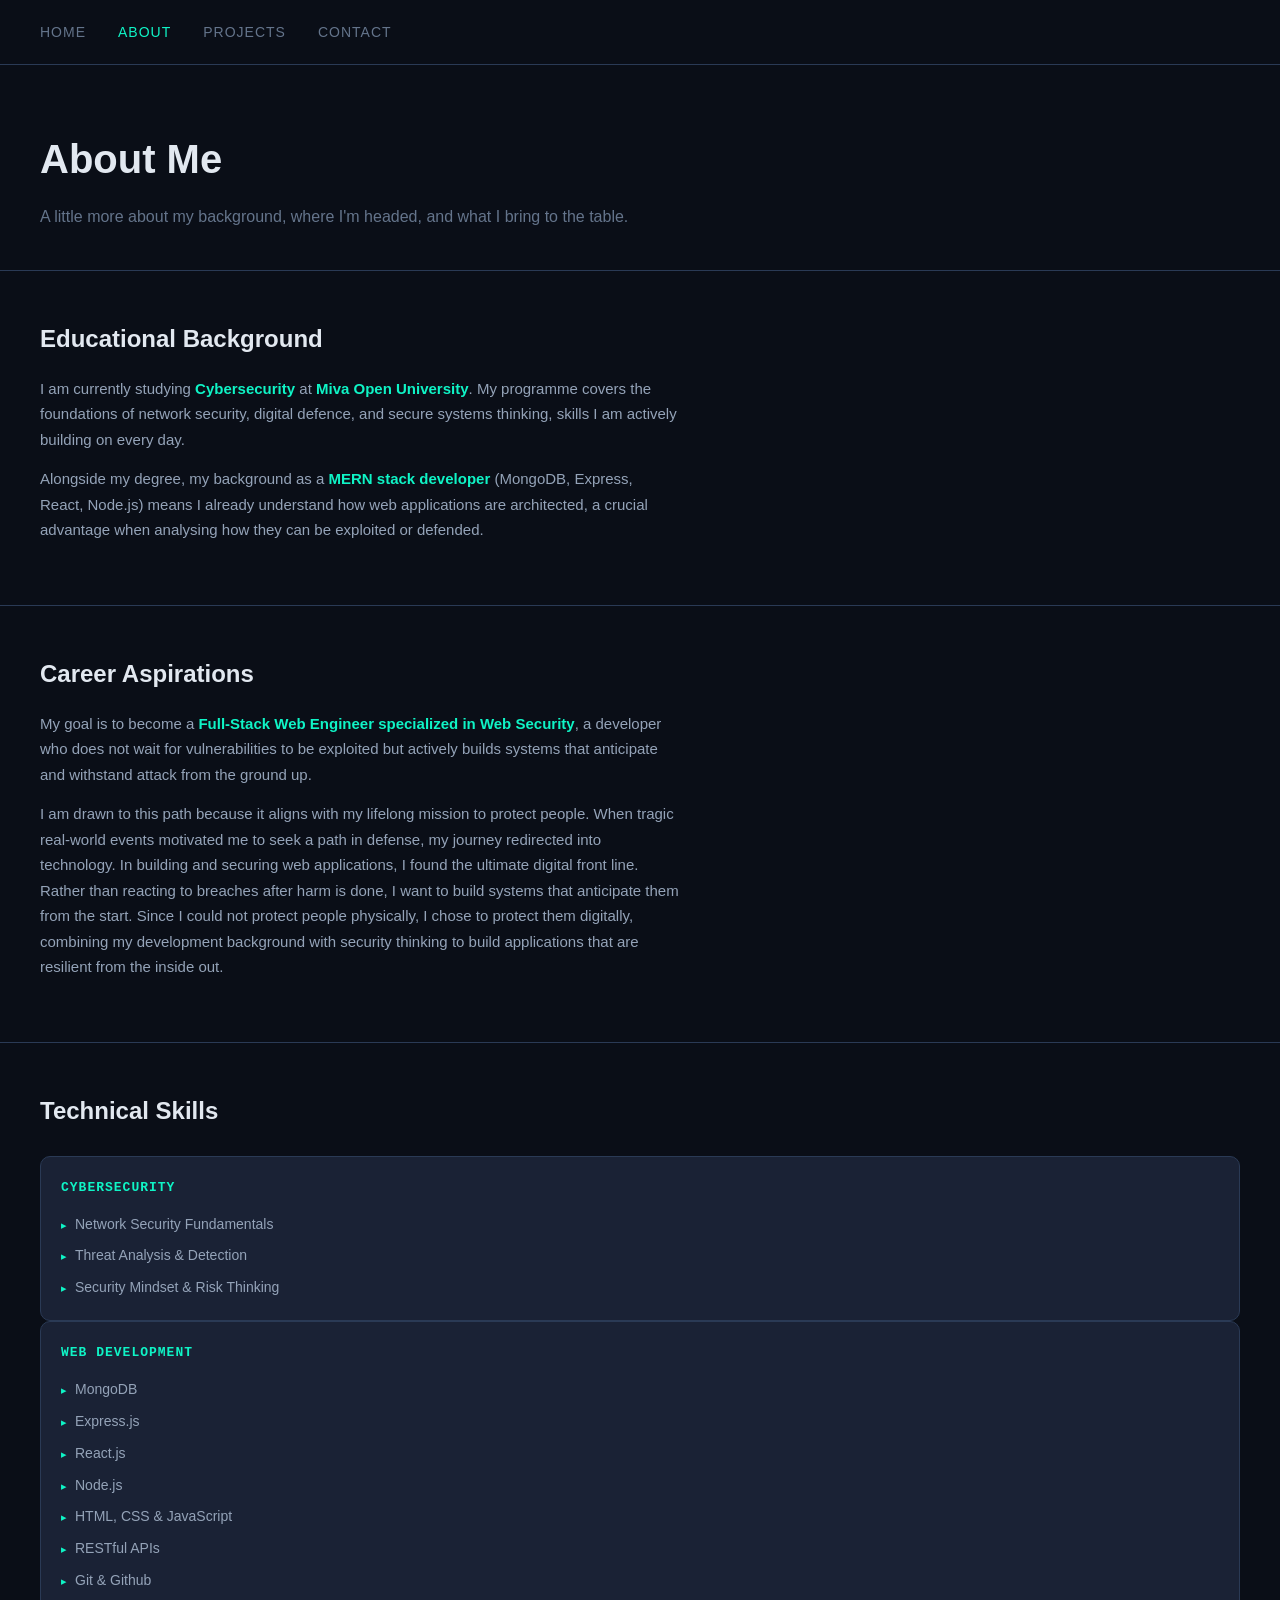
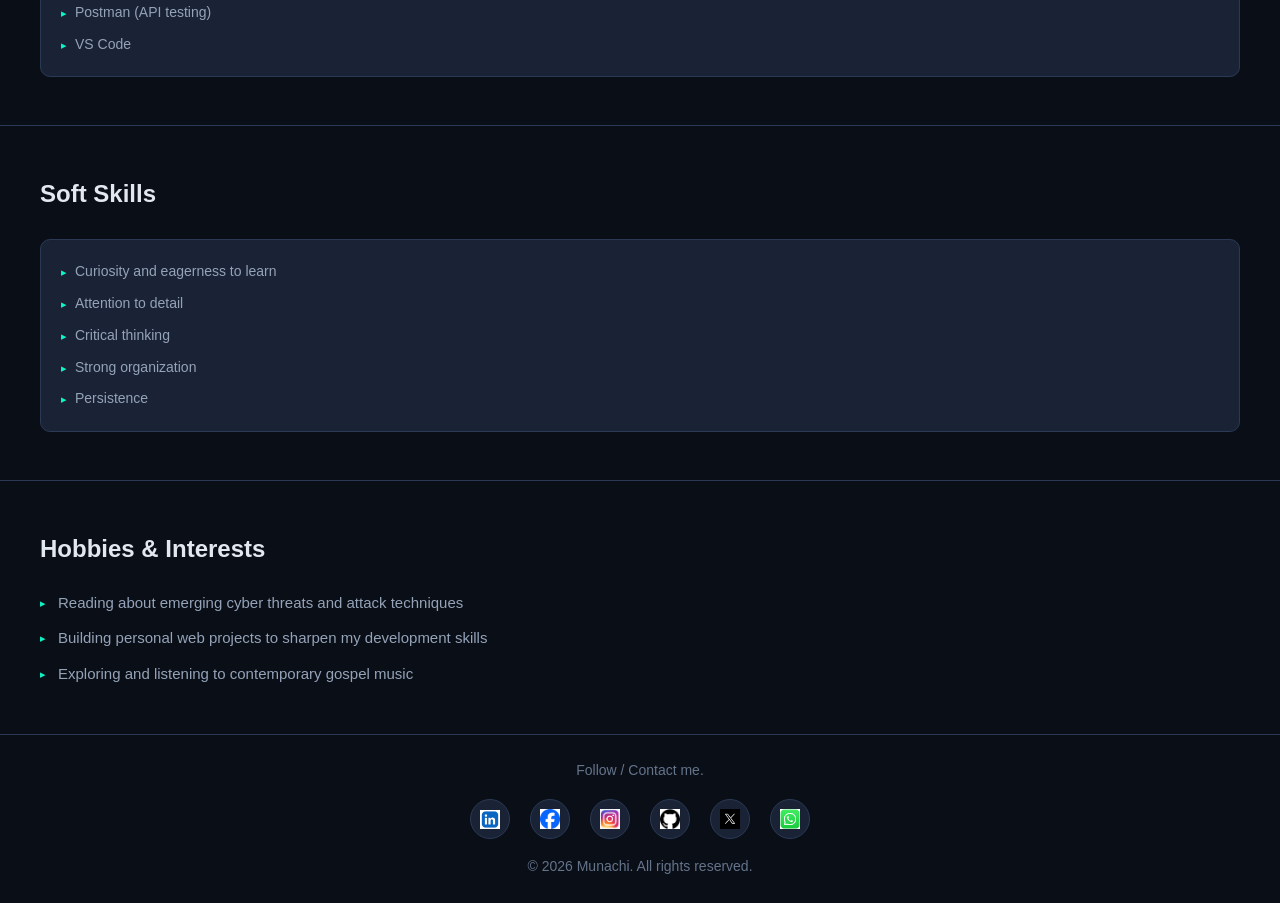
==== about.html @ 937da8ec "update the projects" ====
<!DOCTYPE html>
<html lang="en">
<head>
    <meta charset="UTF-8">
    <meta name="viewport" content="width=device-width, initial-scale=1.0">
    <title>About</title>
    <link rel="preconnect" href="https://fonts.googleapis.com">
    <link rel="preconnect" href="https://fonts.gstatic.com" crossorigin>
    <link href="https://fonts.googleapis.com/css2?family=Inter:wght@400;500&family=JetBrains+Mono:wght@400;500&family=Space+Grotesk:wght@500;700&display=swap" rel="stylesheet">
    <link rel="stylesheet" href="css/about.css">
</head>

<body>

    <header>
      <nav>
        <ul>
          <li><a href="index.html">Home</a></li>
          <li><a href="about.html">About</a></li>
          <li><a href="projects.html">Projects</a></li>
          <li><a href="contact.html">Contact</a></li>
        </ul>
      </nav>
    </header>


    <main>

      <!-- PAGE TITLE -->
      <section class="page-intro container">
        <h1>About Me</h1>
        <p>A little more about my background, where I'm headed, and what I bring to the table.</p>
      </section>

      <!-- EDUCATIONAL BACKGROUND -->
      <section class="education section container">
        <h2>Educational Background</h2>
        <p>
          I am currently studying <strong>Cybersecurity</strong>
          at <strong>Miva Open University</strong>. My programme covers the
          foundations of network security, digital defence, and secure systems
          thinking, skills I am actively building on every day.
        </p>
        <p>
          Alongside my degree, my background as a <strong>MERN stack developer</strong>
          (MongoDB, Express, React, Node.js) means I already understand how
          web applications are architected, a crucial advantage when analysing
          how they can be exploited or defended.
        </p>
      </section>

      <!-- CAREER ASPIRATIONS -->
      <section class="aspirations">
        <h2>Career Aspirations</h2>
        <p>
          My goal is to become a <strong>Full-Stack Web Engineer specialized in
          Web Security</strong>, a developer who does not wait for vulnerabilities
          to be exploited but actively builds systems that anticipate and
          withstand attack from the ground up.
        </p>
        <p>
          
  I am drawn to this path because it aligns with my lifelong mission to protect people. 
  When tragic real-world events motivated me to seek a path in defense, my journey 
  redirected into technology. In building and securing web applications, I found the 
  ultimate digital front line. Rather than reacting to breaches after harm is done, 
  I want to build systems that anticipate them from the start. Since I could not 
  protect people physically, I chose to protect them digitally, combining my 
  development background with security thinking to build applications that are 
  resilient from the inside out.
</p>
      </section>

      <!-- TECHNICAL SKILLS -->
      <section class="skills">
        <h2>Technical Skills</h2>
        <div class="skill-group">
          <h3>Cybersecurity</h3>
          <ul>
            <li>Network Security Fundamentals</li>
            <li>Threat Analysis & Detection</li>
            <li>Security Mindset & Risk Thinking</li>
          </ul>
        </div>

        <div class="skill-group">
          <h3>Web Development</h3>
          <ul>
            <li>MongoDB</li>
            <li>Express.js</li>
            <li>React.js</li>
            <li>Node.js</li>
            <li>HTML, CSS & JavaScript</li>
            <li>RESTful APIs</li>
            <li>Git & Github</li>
            <li>Postman (API testing)</li>
            <li>VS Code</li>
          </ul>
        </div>
      </section>


      <!-- SOFT SKILLS -->
      <section class="skills">
        <h2>Soft Skills</h2>
        <div class="skill-group">
          <ul>
          <li>Curiosity and eagerness to learn</li>
          <li>Attention to detail</li>
          <li>Critical thinking</li>
          <li>Strong organization</li>
          <li>Persistence</li>
          </ul>
        </div>
      </section>

      <!-- HOBBIES & INTERESTS -->
      <section class="hobbies">
        <h2>Hobbies & Interests</h2>
        <ul>
          <li>Reading about emerging cyber threats and attack techniques</li>
          <li>Building personal web projects to sharpen my development skills</li>
          <li>Exploring and listening to contemporary gospel music</li>
        </ul>
      </section>
    </main>

     <!-- FOOTER -->
    <footer>
      
<p>Follow / Contact me.</p>
       <div class="social-links">
    <a href="https://linkedin.com/in/munachi-ukeme-2389a8365" target="_blank" aria-label="LinkedIn">
      <img src="images/linkedin.png" alt="LinkedIn">
    </a>
    <a href="https://facebook.com/profile.php?id=61577318323288" target="_blank" aria-label="Facebook">
      <img src="images/facebook.png" alt="Facebook">
    </a>
    
    <a href="https://instagram.com/mooncode_dev/" target="_blank" aria-label="Instagram">
      <img src="images/instagram.png" alt="Instagram">
    </a>

    <a href="https://github.com/Munachi-ukeme" target="_blank" aria-label="GitHub">
      <img src="images/github.png" alt="GitHub">
    </a>

    <a href="https://x.com/MoonCodes2006" target="_blank" aria-label="X">
      <img src="images/x.png" alt="X">
    </a>

    <a href="https://wa.me/2348152905325" target="_blank" aria-label="WhatsApp" rel="noopener noreferrer">
    <img src="images/whatsapp.png" alt="WhatsApp">
  </a>
  </div>
   <p>&copy; 2026 Munachi. All rights reserved.</p>
    </footer>

    <nav class="bottom-nav">
  <a href="index.html">
    Home
  </a>
  <a href="about.html">
    About
  </a>
  <a href="projects.html">
    Projects
  </a>
  <a href="contact.html">
    Contact
  </a>
</nav>

    <script src="js/script.js"></script>
    
</body>
</html>
---- css/about.css ----
* {
    margin: 0;
    padding: 0;
    box-sizing: border-box;
}

body {
    background-color: #0a0e17;
    color: #e2e8f0;
    font-family: 'Segoe UI', sans-serif;
    font-size: 16px;
    line-height: 1.7;
}

a {
    text-decoration: none;
    color: inherit;
}

ul {
    list-style: none;
}

img {
    max-width: 100%;
    display: block;
}

/* NAV */

header {
    background-color: #0a0e17;
    border-bottom: 1px solid #2a3a55;
    padding: 0 40px;
    height: 65px;
    display: flex;
    align-items: center;
    position: sticky;
    top: 0;
    z-index: 50;
}

header nav ul {
    display: flex;
    gap: 32px;
    margin-left: auto;
}

header nav a {
    font-size: 14px;
    font-weight: 500;
    color: #64748b;
    text-transform: uppercase;
    letter-spacing: 1px;
}

header nav a:hover {
    color: #0ff4c6;
}

header nav a.active {
    color: #0ff4c6;
}

/* BOTTOM NAV - hidden on desktop */

.bottom-nav {
    display: none;
}

/* PAGE INTRO */

.page-intro {
    padding: 60px 40px 40px;
    border-bottom: 1px solid #2a3a55;
    margin-bottom: 48px;
}

.page-intro h1 {
    font-size: 40px;
    font-weight: 700;
    color: #e2e8f0;
    margin-bottom: 10px;
}

.page-intro p {
    font-size: 16px;
    color: #64748b;
}

/* EDUCATION */

.education {
    padding: 0 40px 48px;
}

.education h2 {
    font-size: 24px;
    font-weight: 700;
    color: #e2e8f0;
    margin-bottom: 16px;
}

.education p {
    font-size: 15px;
    color: #94a3b8;
    max-width: 640px;
    margin-bottom: 14px;
}

.education strong {
    color: #0ff4c6;
    font-weight: 600;
}

/* ASPIRATIONS */

.aspirations {
    padding: 0 40px 48px;
    border-top: 1px solid #2a3a55;
    padding-top: 48px;
}

.aspirations h2 {
    font-size: 24px;
    font-weight: 700;
    color: #e2e8f0;
    margin-bottom: 16px;
}

.aspirations p {
    font-size: 15px;
    color: #94a3b8;
    max-width: 640px;
    margin-bottom: 14px;
}

.aspirations strong {
    color: #0ff4c6;
    font-weight: 600;
}

/* SKILLS */

.skills {
    padding: 48px 40px;
    border-top: 1px solid #2a3a55;
}

.skills h2 {
    font-size: 24px;
    font-weight: 700;
    color: #e2e8f0;
    margin-bottom: 24px;
}

.skills-grid {
    display: flex;
    gap: 16px;
    flex-wrap: wrap;
}

.skill-group {
    background-color: #1a2235;
    border: 1px solid #2a3a55;
    border-radius: 10px;
    padding: 20px;
    min-width: 200px;
    flex: 1;
}

.skill-group h3 {
    font-size: 13px;
    font-weight: 700;
    color: #0ff4c6;
    text-transform: uppercase;
    letter-spacing: 1px;
    margin-bottom: 14px;
    font-family: monospace;
}

.skill-group ul {
    display: flex;
    flex-direction: column;
    gap: 8px;
}

.skill-group li {
    font-size: 14px;
    color: #94a3b8;
    padding-left: 14px;
    position: relative;
}

.skill-group li::before {
    content: '▸';
    position: absolute;
    left: 0;
    color: #0ff4c6;
    font-size: 11px;
    top: 3px;
}

/* HOBBIES */

.hobbies {
    padding: 48px 40px;
    border-top: 1px solid #2a3a55;
}

.hobbies h2 {
    font-size: 24px;
    font-weight: 700;
    color: #e2e8f0;
    margin-bottom: 20px;
}

.hobbies ul {
    display: flex;
    flex-direction: column;
    gap: 10px;
}

.hobbies li {
    font-size: 15px;
    color: #94a3b8;
    padding-left: 18px;
    position: relative;
}

.hobbies li::before {
    content: '▸';
    position: absolute;
    left: 0;
    color: #0ff4c6;
    font-size: 11px;
    top: 4px;
}

/* FOOTER */

footer {
    border-top: 1px solid #2a3a55;
    padding: 24px 40px;
    text-align: center;
    display: flex;
    flex-direction: column;
    align-items: center;
    gap: 16px;
}

footer p {
    color: #64748b;
    font-size: 14px;
}

.social-links {
    display: flex;
    gap: 20px;
    align-items: center;
}

.social-links a {
    display: flex;
    align-items: center;
    justify-content: center;
    width: 40px;
    height: 40px;
    border-radius: 50%;
    background-color: #1a2235;
    border: 1px solid #2a3a55;
    transition: border-color 0.25s;
}

.social-links a:hover {
    border-color: #0ff4c6;
}

.social-links img {
    width: 20px;
    height: 20px;
    object-fit: contain;
}

/* MOBILE */

@media (max-width: 768px) {

    header {
        display: none;
    }

    .bottom-nav {
        display: flex;
        position: fixed;
        bottom: 0;
        left: 0;
        right: 0;
        height: 64px;
        background-color: #1a2235;
        border-top: 1px solid #2a3a55;
        justify-content: space-around;
        align-items: center;
        z-index: 50;
    }

    .bottom-nav a {
        display: flex;
        flex-direction: column;
        align-items: center;
        gap: 3px;
        color: #64748b;
        font-size: 10px;
        text-transform: uppercase;
        letter-spacing: 0.5px;
        flex: 1;
        padding: 8px 0;
    }

    .bottom-nav a:hover,
    .bottom-nav a.active {
        color: #0ff4c6;
    }

    .bottom-nav .nav-icon {
        font-size: 20px;
    }

    body {
        padding-bottom: 72px;
    }

    .page-intro {
        padding: 40px 20px 30px;
    }

    .page-intro h1 {
        font-size: 28px;
    }

    .education,
    .aspirations,
    .skills,
    .hobbies {
        padding-left: 20px;
        padding-right: 20px;
    }

    .skills-grid {
        flex-direction: column;
    }

    footer {
    border-top: 1px solid #2a3a55;
    padding: 24px 40px;
    text-align: center;
    display: flex;
    flex-direction: column;
    align-items: center;
    gap: 16px;
}

footer p {
    color: #64748b;
    font-size: 14px;
}

.social-links {
    display: flex;
    gap: 20px;
    align-items: center;
}

.social-links a {
    display: flex;
    align-items: center;
    justify-content: center;
    width: 40px;
    height: 40px;
    border-radius: 50%;
    background-color: #1a2235;
    border: 1px solid #2a3a55;
    transition: border-color 0.25s;
}

.social-links a:hover {
    border-color: #0ff4c6;
}

.social-links img {
    width: 20px;
    height: 20px;
    object-fit: contain;
}
}
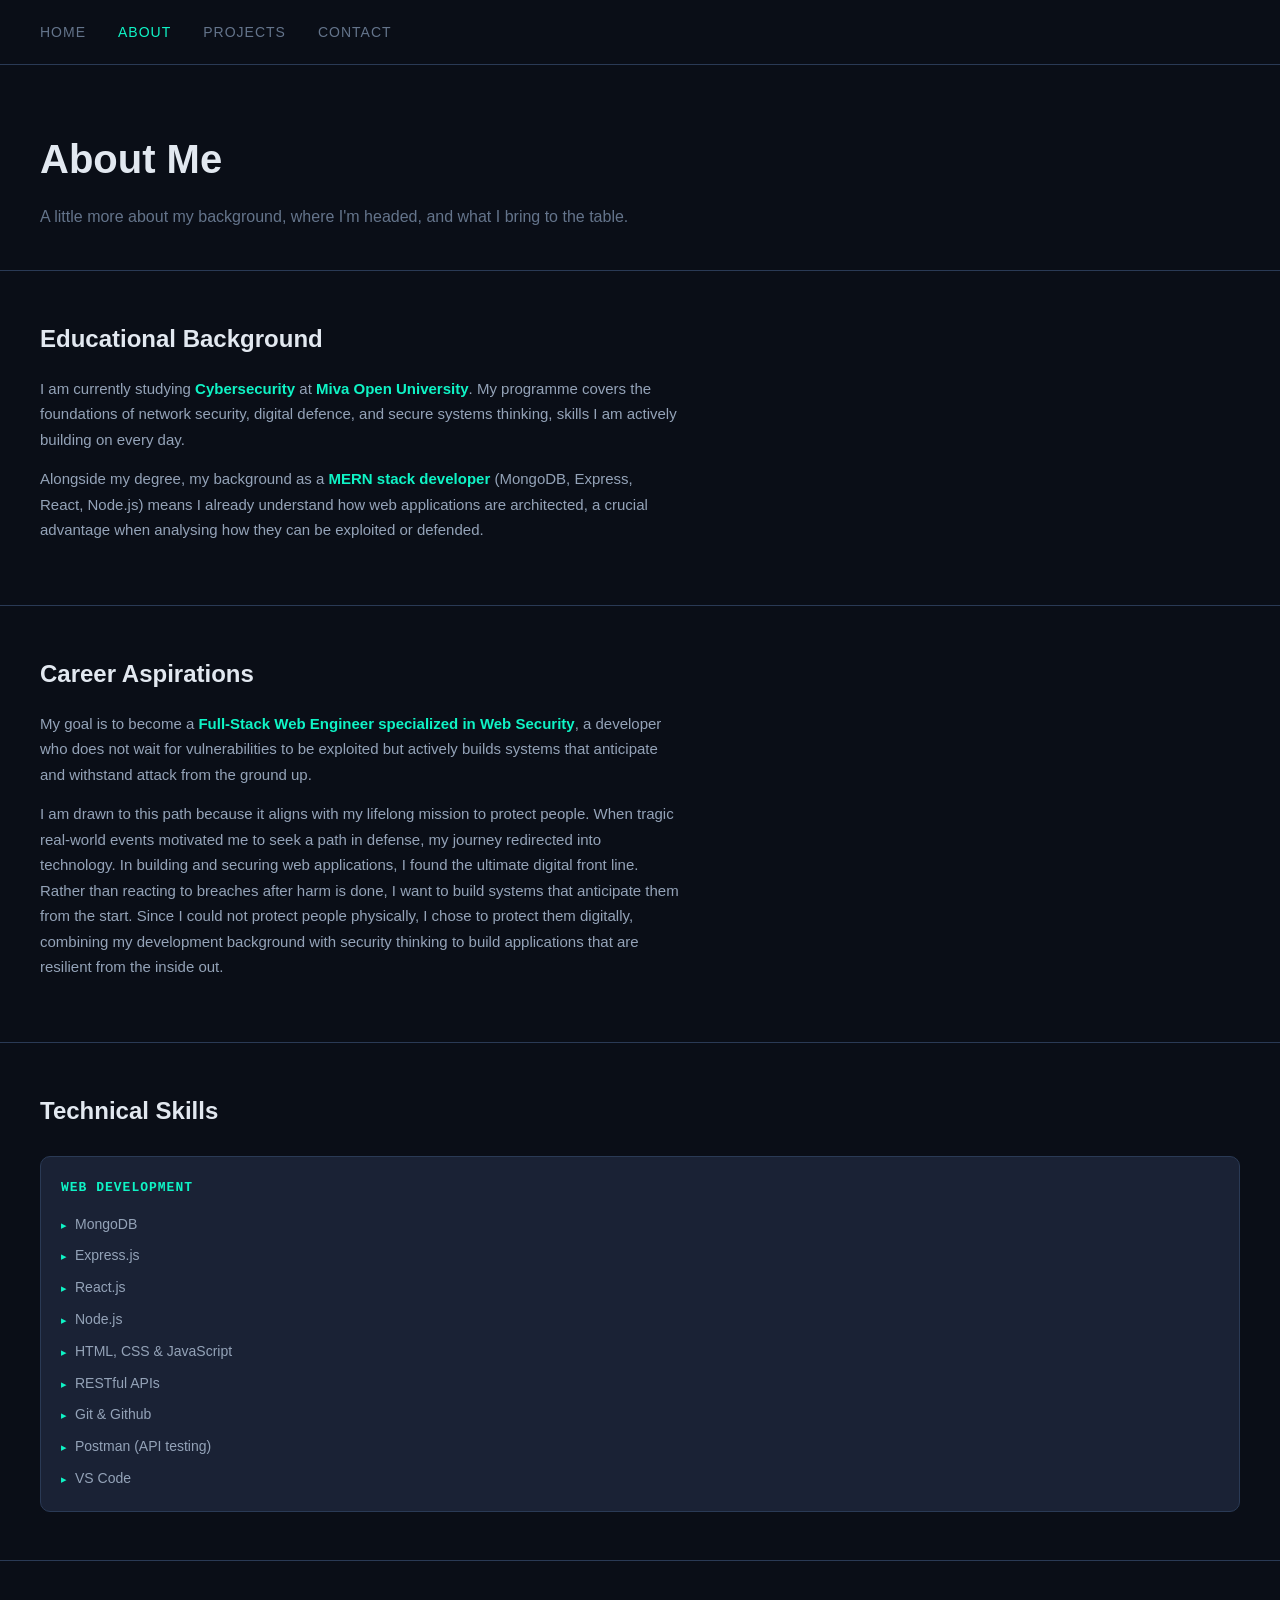
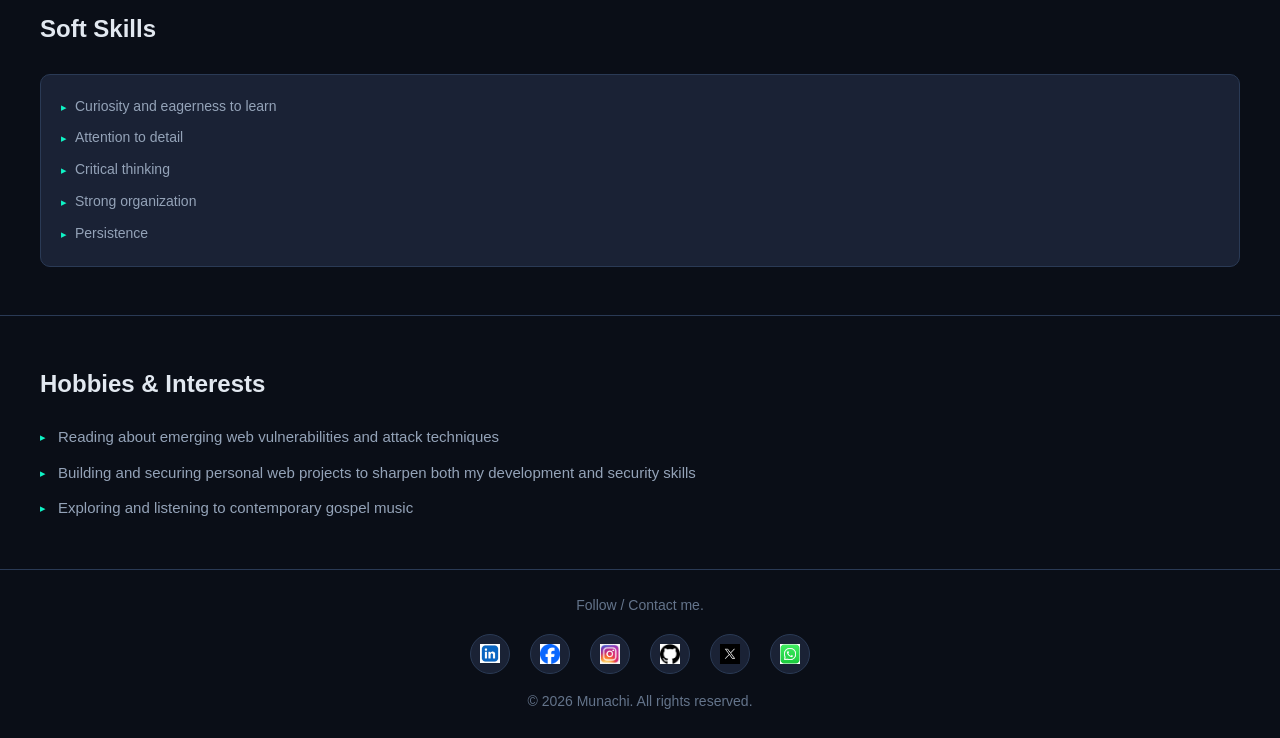
==== commit 19ed7d7b: "update the projects" ====
--- a/about.html
+++ b/about.html
@@ -74,14 +74,6 @@
       <!-- TECHNICAL SKILLS -->
       <section class="skills">
         <h2>Technical Skills</h2>
-        <div class="skill-group">
-          <h3>Cybersecurity</h3>
-          <ul>
-            <li>Network Security Fundamentals</li>
-            <li>Threat Analysis & Detection</li>
-            <li>Security Mindset & Risk Thinking</li>
-          </ul>
-        </div>
 
         <div class="skill-group">
           <h3>Web Development</h3>
@@ -118,8 +110,8 @@
       <section class="hobbies">
         <h2>Hobbies & Interests</h2>
         <ul>
-          <li>Reading about emerging cyber threats and attack techniques</li>
-          <li>Building personal web projects to sharpen my development skills</li>
+               <li>Reading about emerging web vulnerabilities and attack techniques</li>
+          <li>Building and securing personal web projects to sharpen both my development and security skills</li>
           <li>Exploring and listening to contemporary gospel music</li>
         </ul>
       </section>
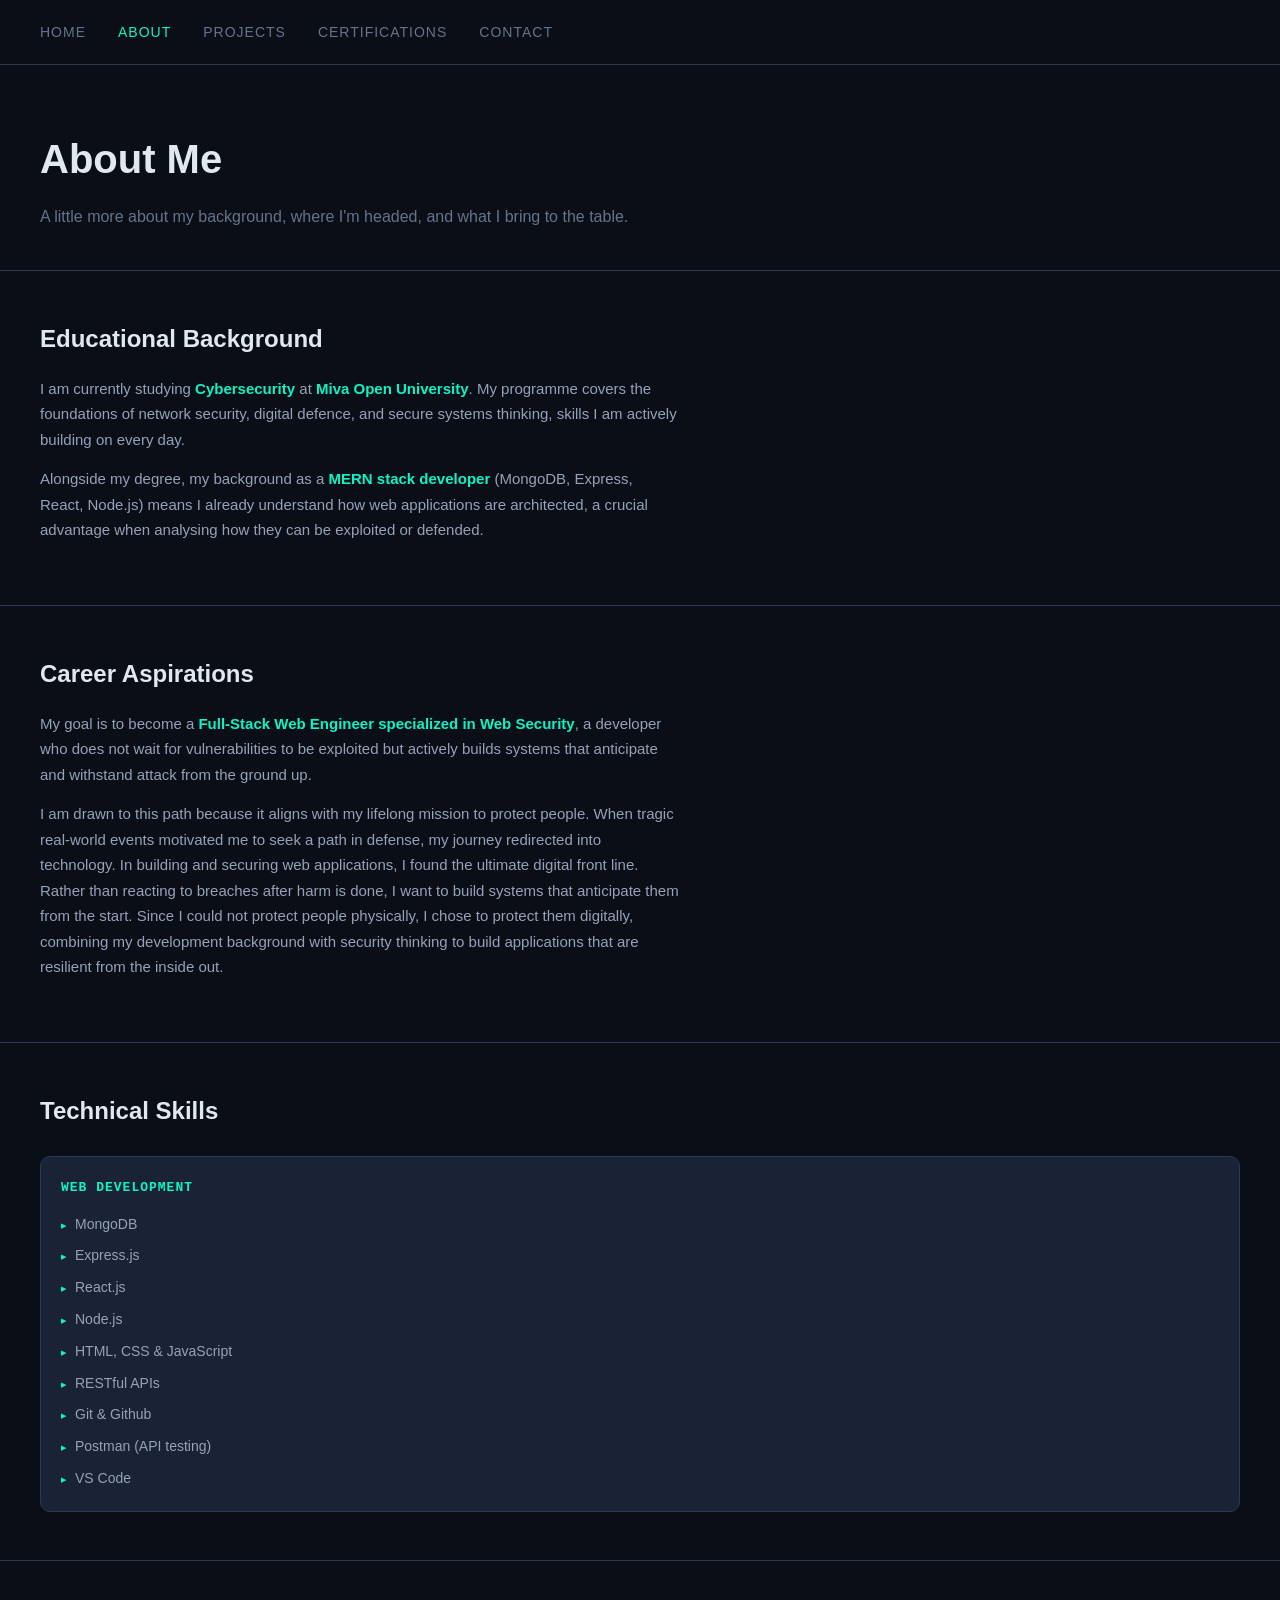
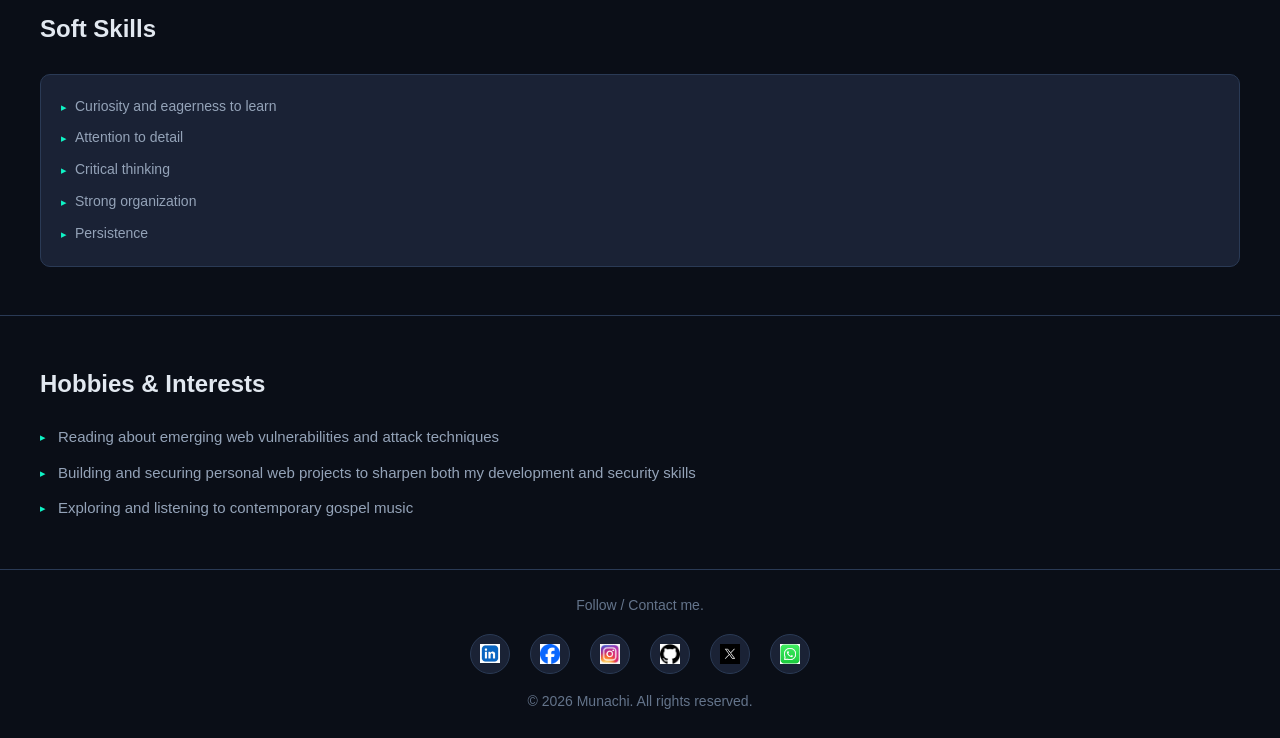
==== commit b8deb263: "added my certificates" ====
--- a/about.html
+++ b/about.html
@@ -18,6 +18,7 @@
           <li><a href="index.html">Home</a></li>
           <li><a href="about.html">About</a></li>
           <li><a href="projects.html">Projects</a></li>
+          <li><a href="certs.html">Certifications</a></li>
           <li><a href="contact.html">Contact</a></li>
         </ul>
       </nav>
@@ -141,7 +142,7 @@
       <img src="images/x.png" alt="X">
     </a>
 
-    <a href="https://wa.me/2348152905325" target="_blank" aria-label="WhatsApp" rel="noopener noreferrer">
+    <a href="https://wa.me/2349126664419" target="_blank" aria-label="WhatsApp" rel="noopener noreferrer">
     <img src="images/whatsapp.png" alt="WhatsApp">
   </a>
   </div>
@@ -158,6 +159,11 @@
   <a href="projects.html">
     Projects
   </a>
+
+  <a href="certs.html">
+    Certs
+  </a>
+
   <a href="contact.html">
     Contact
   </a>
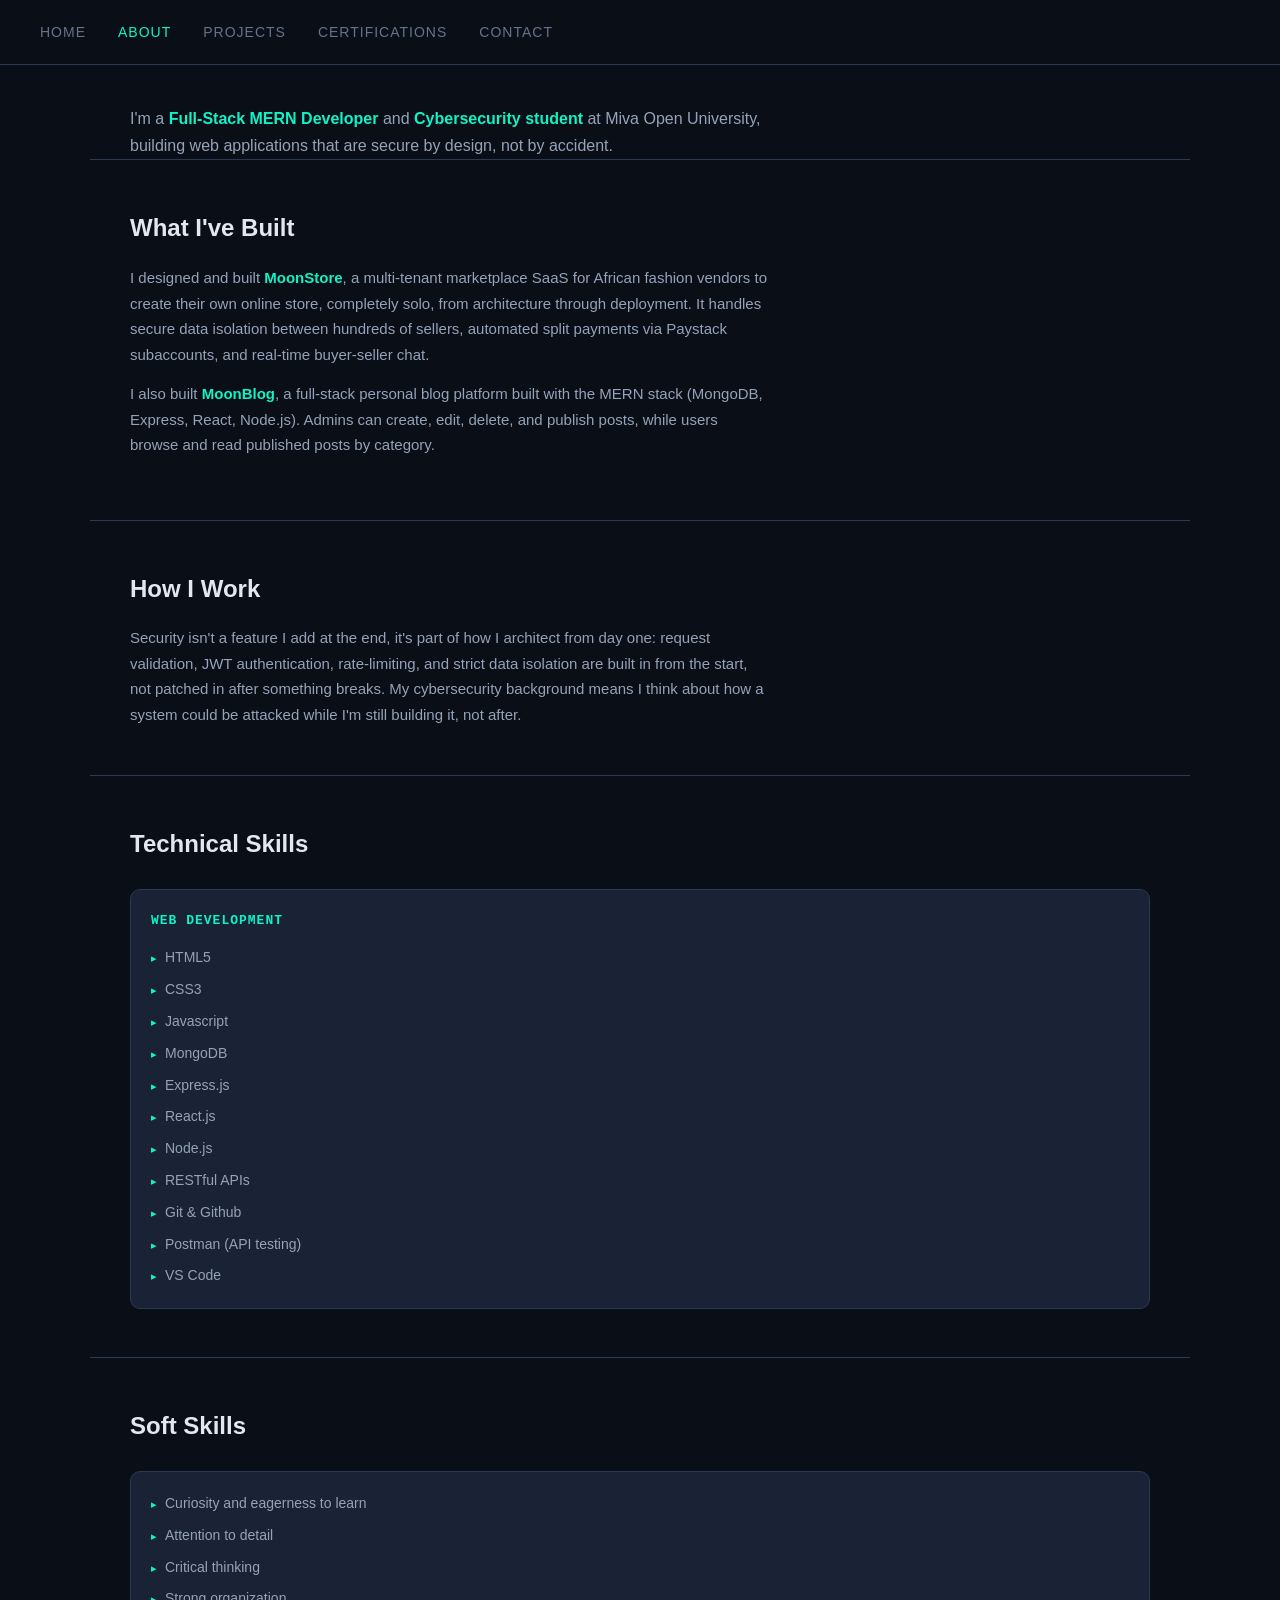
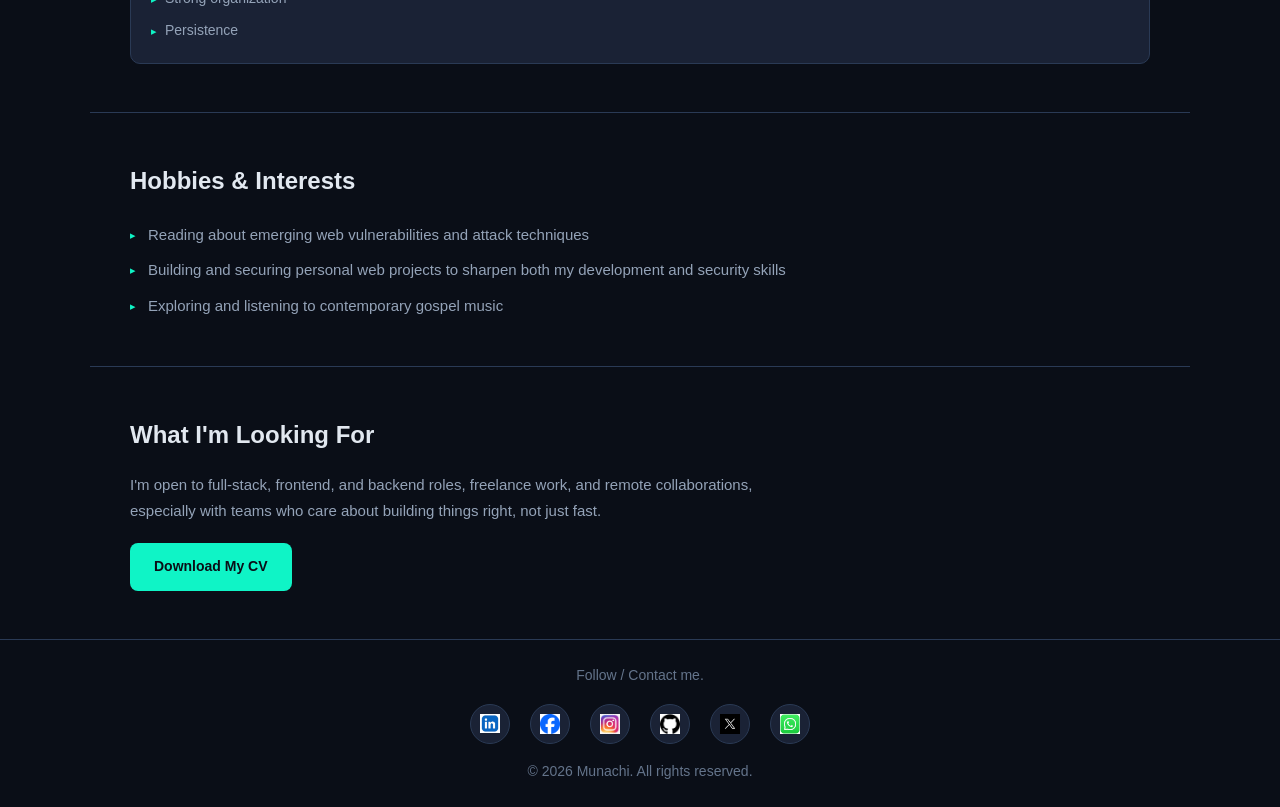
==== commit de96f769: "fixed the css errors" ====
--- a/about.html
+++ b/about.html
@@ -26,96 +26,104 @@
 
 
     <main>
+<!-- WHO I AM + WHAT I DO -->
+<section class="intro section container">
+  <p>
+    I'm a <strong>Full-Stack MERN Developer</strong> and
+    <strong>Cybersecurity student</strong> at Miva Open University,
+    building web applications that are secure by design, not by accident.
+  </p>
+</section>
 
-      <!-- PAGE TITLE -->
-      <section class="page-intro container">
-        <h1>About Me</h1>
-        <p>A little more about my background, where I'm headed, and what I bring to the table.</p>
-      </section>
+<!-- WHAT I'VE BUILT -->
+<section class="flagship section container">
+  <h2>What I've Built</h2>
+  <p>
+    I designed and built <strong>MoonStore</strong>, a  multi-tenant marketplace SaaS  for African fashion vendors to create their own online store, completely solo, from
+    architecture through deployment. It handles secure data isolation
+    between hundreds of sellers, automated split payments via Paystack
+    subaccounts, and real-time buyer-seller chat.
+  </p>
+<p>
+  I also built <strong>MoonBlog</strong>, a full-stack personal blog
+  platform built with the MERN stack (MongoDB, Express, React, Node.js).
+  Admins can create, edit, delete, and publish posts, while users
+  browse and read published posts by category.
+</p>
+</section>
 
-      <!-- EDUCATIONAL BACKGROUND -->
-      <section class="education section container">
-        <h2>Educational Background</h2>
-        <p>
-          I am currently studying <strong>Cybersecurity</strong>
-          at <strong>Miva Open University</strong>. My programme covers the
-          foundations of network security, digital defence, and secure systems
-          thinking, skills I am actively building on every day.
-        </p>
-        <p>
-          Alongside my degree, my background as a <strong>MERN stack developer</strong>
-          (MongoDB, Express, React, Node.js) means I already understand how
-          web applications are architected, a crucial advantage when analysing
-          how they can be exploited or defended.
-        </p>
-      </section>
+<!-- HOW I WORK -->
+<section class="approach section container">
+  <h2>How I Work</h2>
+  <p>
+    Security isn't a feature I add at the end, it's part of how I
+    architect from day one: request validation, JWT authentication,
+    rate-limiting, and strict data isolation are built in from the start,
+    not patched in after something breaks. My cybersecurity background
+    means I think about how a system could be attacked while I'm still
+    building it, not after.
+  </p>
+</section>
 
-      <!-- CAREER ASPIRATIONS -->
-      <section class="aspirations">
-        <h2>Career Aspirations</h2>
-        <p>
-          My goal is to become a <strong>Full-Stack Web Engineer specialized in
-          Web Security</strong>, a developer who does not wait for vulnerabilities
-          to be exploited but actively builds systems that anticipate and
-          withstand attack from the ground up.
-        </p>
-        <p>
-          
-  I am drawn to this path because it aligns with my lifelong mission to protect people. 
-  When tragic real-world events motivated me to seek a path in defense, my journey 
-  redirected into technology. In building and securing web applications, I found the 
-  ultimate digital front line. Rather than reacting to breaches after harm is done, 
-  I want to build systems that anticipate them from the start. Since I could not 
-  protect people physically, I chose to protect them digitally, combining my 
-  development background with security thinking to build applications that are 
-  resilient from the inside out.
-</p>
-      </section>
+<!-- TECHNICAL SKILLS -->
+<section class="skills">
+  <h2>Technical Skills</h2>
+  <div class="skill-group">
+    <h3>Web Development</h3>
+    <ul>
+<li>HTML5</li>
+<li>CSS3</li>
+<li>Javascript </li>
+      <li>MongoDB</li>
+      <li>Express.js</li>
+      <li>React.js</li>
+      <li>Node.js</li>
+      <li>RESTful APIs</li>
+      <li>Git & Github</li>
+      <li>Postman (API testing)</li>
+      <li>VS Code</li>
+    </ul>
+  </div>
+</section>
 
-      <!-- TECHNICAL SKILLS -->
-      <section class="skills">
-        <h2>Technical Skills</h2>
+<!-- SOFT SKILLS -->
+<section class="skills">
+  <h2>Soft Skills</h2>
+  <div class="skill-group">
+    <ul>
+      <li>Curiosity and eagerness to learn</li>
+      <li>Attention to detail</li>
+      <li>Critical thinking</li>
+      <li>Strong organization</li>
+      <li>Persistence</li>
+    </ul>
+  </div>
+</section>
 
-        <div class="skill-group">
-          <h3>Web Development</h3>
-          <ul>
-            <li>MongoDB</li>
-            <li>Express.js</li>
-            <li>React.js</li>
-            <li>Node.js</li>
-            <li>HTML, CSS & JavaScript</li>
-            <li>RESTful APIs</li>
-            <li>Git & Github</li>
-            <li>Postman (API testing)</li>
-            <li>VS Code</li>
-          </ul>
-        </div>
-      </section>
+<!-- HOBBIES & INTERESTS -->
+<section class="hobbies">
+  <h2>Hobbies & Interests</h2>
+  <ul>
+    <li>Reading about emerging web vulnerabilities and attack techniques</li>
+    <li>Building and securing personal web projects to sharpen both my development and security skills</li>
+    <li>Exploring and listening to contemporary gospel music</li>
+  </ul>
+</section>
 
-
-      <!-- SOFT SKILLS -->
-      <section class="skills">
-        <h2>Soft Skills</h2>
-        <div class="skill-group">
-          <ul>
-          <li>Curiosity and eagerness to learn</li>
-          <li>Attention to detail</li>
-          <li>Critical thinking</li>
-          <li>Strong organization</li>
-          <li>Persistence</li>
-          </ul>
-        </div>
-      </section>
-
-      <!-- HOBBIES & INTERESTS -->
-      <section class="hobbies">
-        <h2>Hobbies & Interests</h2>
-        <ul>
-               <li>Reading about emerging web vulnerabilities and attack techniques</li>
-          <li>Building and securing personal web projects to sharpen both my development and security skills</li>
-          <li>Exploring and listening to contemporary gospel music</li>
-        </ul>
-      </section>
+<!-- LOOKING FOR + CONTACT -->
+<section class="looking-for section container">
+  <h2>What I'm Looking For</h2>
+  <p>
+    I'm open to full-stack, frontend, and backend roles, freelance work,
+    and remote collaborations, especially with teams who care about
+    building things right, not just fast.
+  </p>
+  <div class="cv-btn-wrapper">
+    <a href="files/munachi-cv.pdf" download class="btn-download">
+      Download My CV
+    </a>
+  </div>
+</section>
     </main>
 
      <!-- FOOTER -->
@@ -172,4 +180,6 @@
     <script src="js/script.js"></script>
     
 </body>
-</html>+</html>
+
+
--- a/css/about.css
+++ b/css/about.css
@@ -2,6 +2,26 @@
     margin: 0;
     padding: 0;
     box-sizing: border-box;
+}
+
+.page-intro,
+.education,
+.aspirations,
+.skills,
+.hobbies,
+.certs-grid,
+.projects-grid,
+.planner,
+.contact-section,
+.hero,
+.bio,
+.intro,
+.flagship,
+.approach,
+.looking-for {
+    max-width: 1100px;
+    margin-left: auto;
+    margin-right: auto;
 }
 
 body {
@@ -44,6 +64,8 @@
     display: flex;
     gap: 32px;
     margin-left: auto;
+    margin-right: auto;
+
 }
 
 header nav a {
@@ -70,76 +92,110 @@
 
 /* PAGE INTRO */
 
-.page-intro {
-    padding: 60px 40px 40px;
-    border-bottom: 1px solid #2a3a55;
-    margin-bottom: 48px;
-}
-
-.page-intro h1 {
-    font-size: 40px;
-    font-weight: 700;
-    color: #e2e8f0;
-    margin-bottom: 10px;
-}
-
-.page-intro p {
+/* INTRO */
+
+.intro {
+    padding: 40px 40px 0;
+}
+
+.intro p {
     font-size: 16px;
-    color: #64748b;
-}
-
-/* EDUCATION */
-
-.education {
+    color: #94a3b8;
+    max-width: 640px;
+}
+
+.intro strong {
+    color: #0ff4c6;
+    font-weight: 600;
+}
+
+/* FLAGSHIP */
+
+.flagship {
     padding: 0 40px 48px;
-}
-
-.education h2 {
+    border-top: 1px solid #2a3a55;
+    padding-top: 48px;
+}
+
+.flagship h2 {
     font-size: 24px;
     font-weight: 700;
     color: #e2e8f0;
     margin-bottom: 16px;
 }
 
-.education p {
+.flagship p {
     font-size: 15px;
     color: #94a3b8;
     max-width: 640px;
     margin-bottom: 14px;
 }
 
-.education strong {
+.flagship strong {
     color: #0ff4c6;
     font-weight: 600;
 }
 
-/* ASPIRATIONS */
-
-.aspirations {
+/* APPROACH */
+
+.approach {
     padding: 0 40px 48px;
     border-top: 1px solid #2a3a55;
     padding-top: 48px;
 }
 
-.aspirations h2 {
+.approach h2 {
     font-size: 24px;
     font-weight: 700;
     color: #e2e8f0;
     margin-bottom: 16px;
 }
 
-.aspirations p {
+.approach p {
     font-size: 15px;
     color: #94a3b8;
     max-width: 640px;
-    margin-bottom: 14px;
-}
-
-.aspirations strong {
-    color: #0ff4c6;
+}
+
+/* LOOKING FOR */
+
+.looking-for {
+    padding: 48px 40px;
+    border-top: 1px solid #2a3a55;
+}
+
+.looking-for h2 {
+    font-size: 24px;
+    font-weight: 700;
+    color: #e2e8f0;
+    margin-bottom: 16px;
+}
+
+.looking-for p {
+    font-size: 15px;
+    color: #94a3b8;
+    max-width: 640px;
+    margin-bottom: 20px;
+}
+
+.cv-btn-wrapper {
+    margin-top: 8px;
+}
+
+.btn-download {
+    display: inline-block;
+    padding: 12px 24px;
+    background-color: #0ff4c6;
+    color: #0a0e17;
     font-weight: 600;
-}
-
+    font-size: 14px;
+    border-radius: 8px;
+    transition: opacity 0.25s;
+}
+
+.btn-download:hover {
+    opacity: 0.85;
+}
 /* SKILLS */
 
 .skills {
@@ -290,41 +346,43 @@
         display: none;
     }
 
-    .bottom-nav {
-        display: flex;
-        position: fixed;
-        bottom: 0;
-        left: 0;
-        right: 0;
-        height: 64px;
-        background-color: #1a2235;
-        border-top: 1px solid #2a3a55;
-        justify-content: space-around;
-        align-items: center;
-        z-index: 50;
-    }
-
-    .bottom-nav a {
-        display: flex;
-        flex-direction: column;
-        align-items: center;
-        gap: 3px;
-        color: #64748b;
-        font-size: 10px;
-        text-transform: uppercase;
-        letter-spacing: 0.5px;
-        flex: 1;
-        padding: 8px 0;
-    }
-
-    .bottom-nav a:hover,
-    .bottom-nav a.active {
-        color: #0ff4c6;
-    }
-
-    .bottom-nav .nav-icon {
-        font-size: 20px;
-    }
+  .bottom-nav {
+    display: flex;
+    position: fixed;
+    bottom: 0;
+    left: 0;
+    right: 0;
+    height: 65px;
+    background-color: #0f172a; 
+    border-top: 1px solid #1e293b;
+    justify-content: space-around;
+    align-items: center;
+    z-index: 50;
+    
+    
+    padding-bottom: env(safe-area-inset-bottom, 0px);
+    height: calc(65px + env(safe-area-inset-bottom, 0px)); 
+}
+
+.bottom-nav a {
+    display: flex;
+    flex-direction: column;
+    align-items: center;
+    gap: 4px;
+    color: #94a3b8; 
+    font-size: 11px; 
+    font-weight: 700; 
+    text-transform: uppercase;
+    letter-spacing: 0.05em; 
+    text-decoration: none; 
+    flex: 1;
+    padding: 8px 0;
+}
+
+.bottom-nav a.active,
+.bottom-nav a:hover {
+    color: #38bdf8; 
+}
 
     body {
         padding-bottom: 72px;
@@ -338,13 +396,17 @@
         font-size: 28px;
     }
 
-    .education,
-    .aspirations,
-    .skills,
-    .hobbies {
-        padding-left: 20px;
-        padding-right: 20px;
-    }
+   .education,
+.aspirations,
+.skills,
+.hobbies,
+.intro,
+.flagship,
+.approach,
+.looking-for {
+    padding-left: 20px;
+    padding-right: 20px;
+}
 
     .skills-grid {
         flex-direction: column;
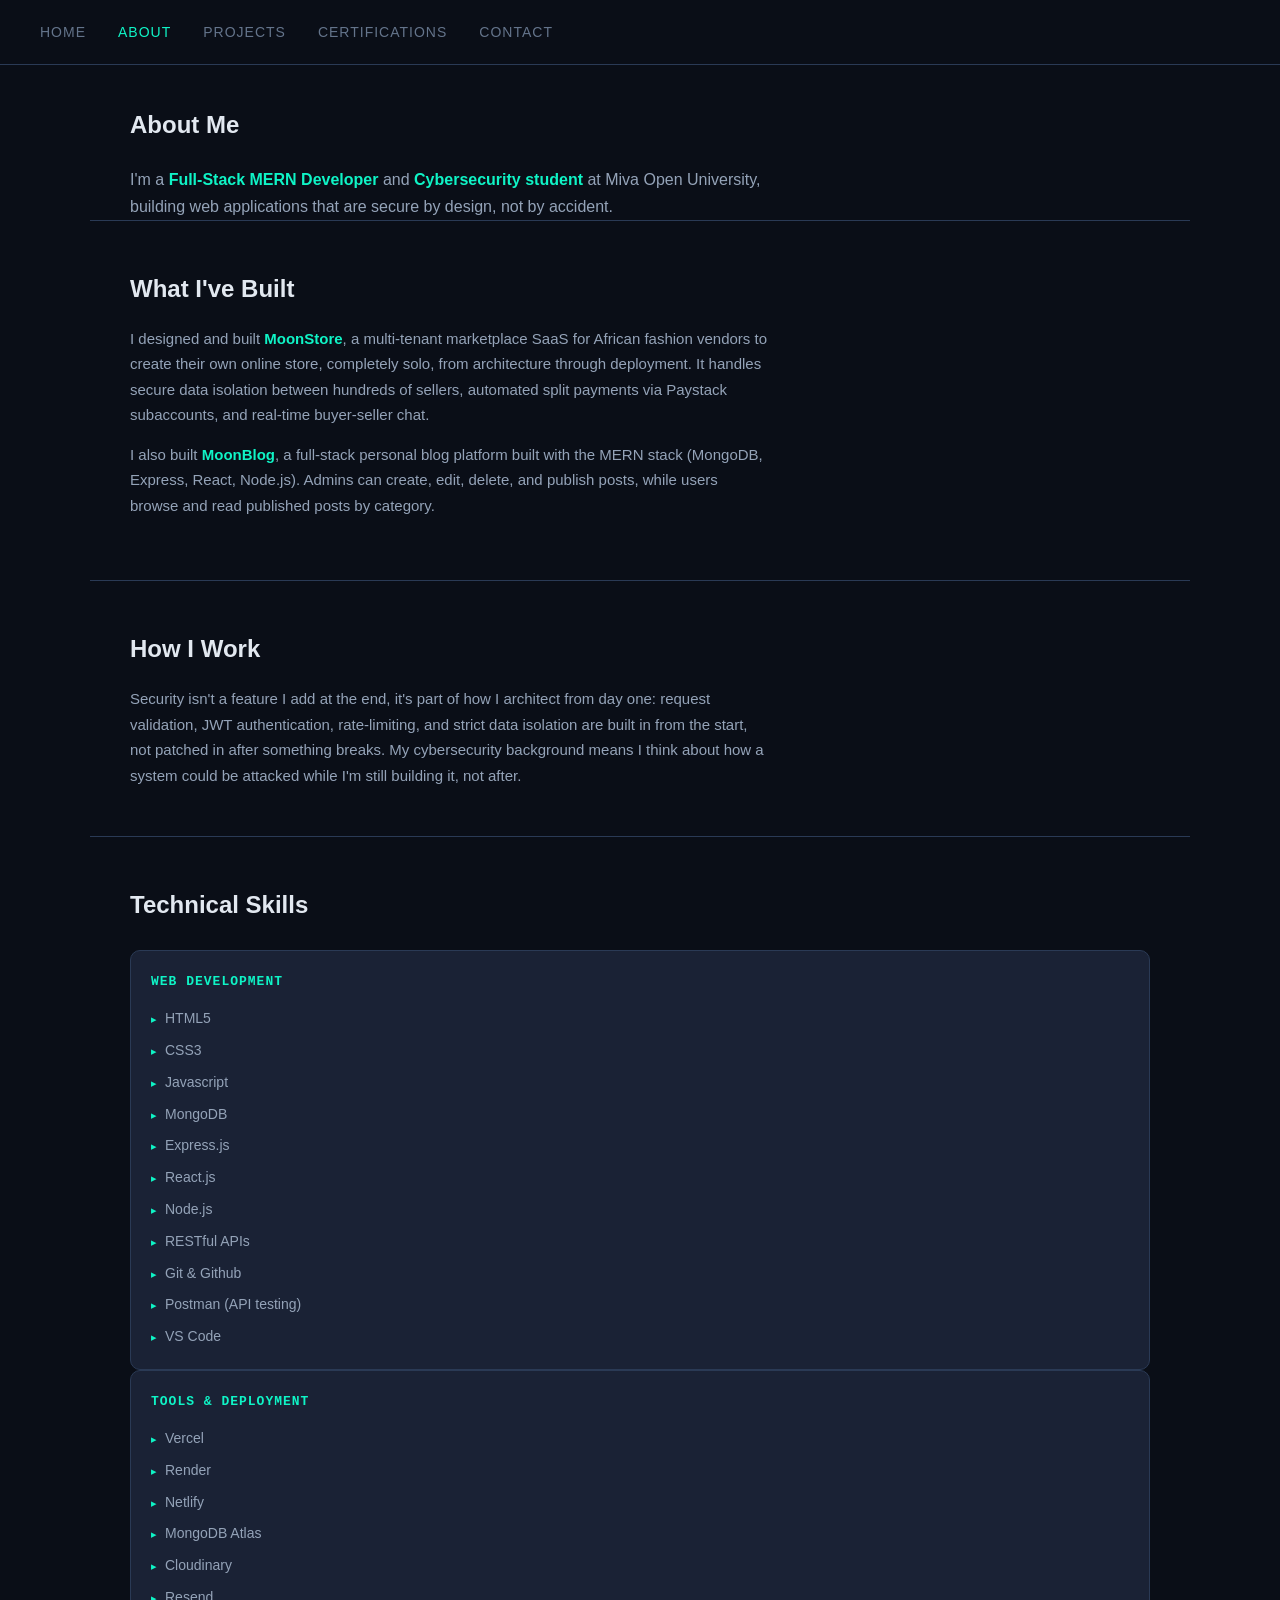
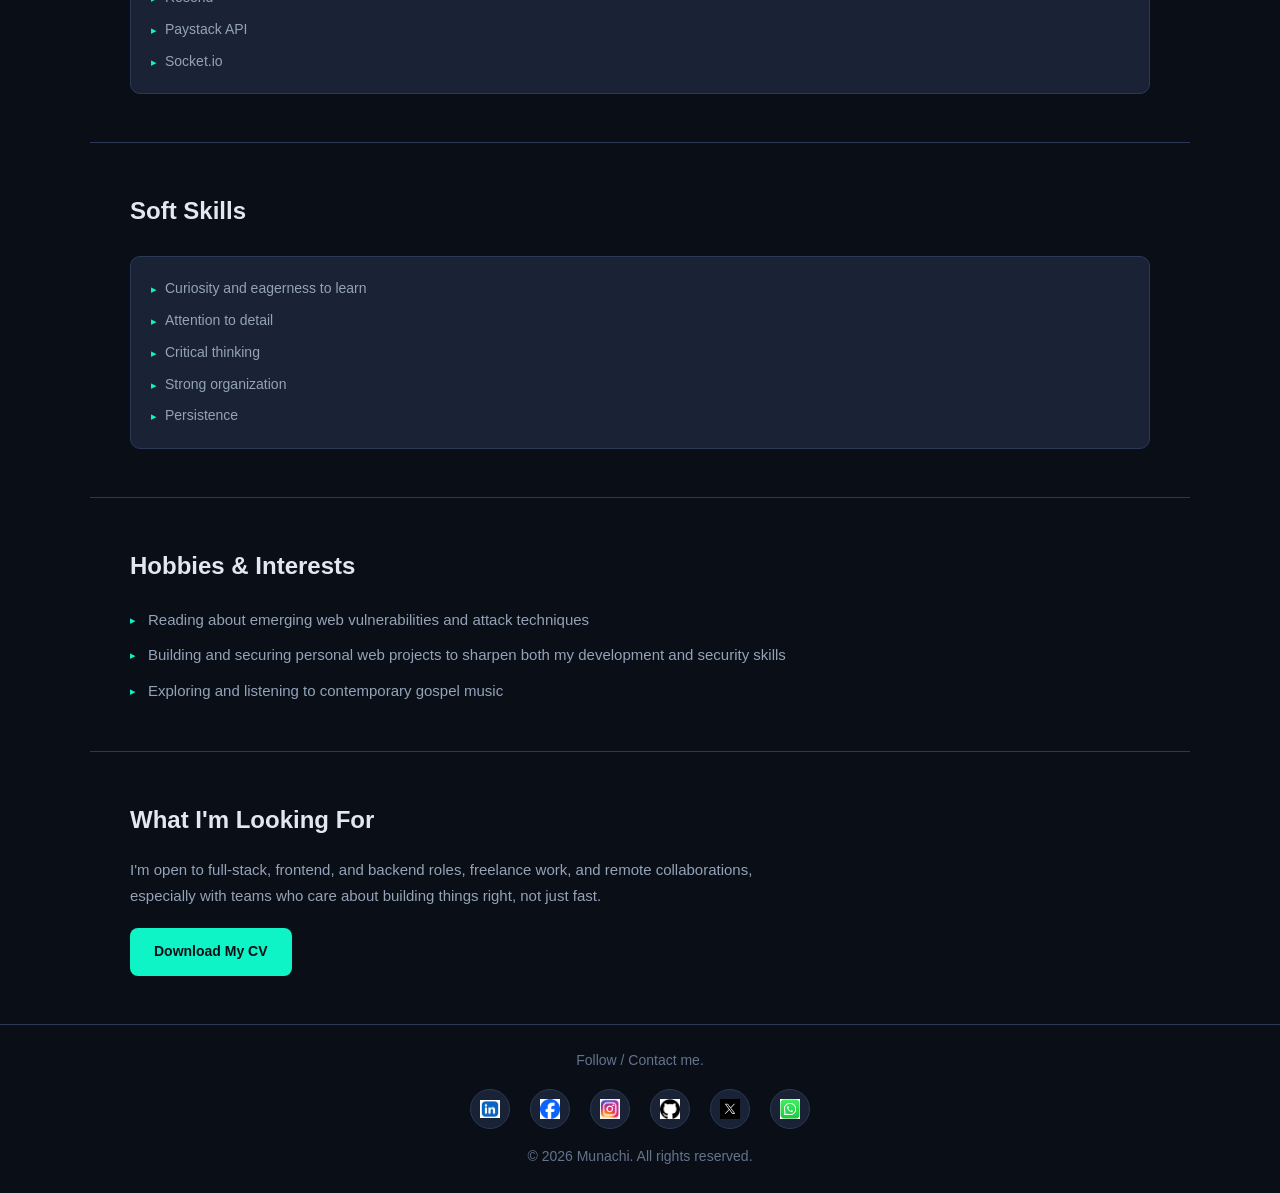
==== commit c96c6497: "fixed the css errors" ====
--- a/about.html
+++ b/about.html
@@ -28,6 +28,7 @@
     <main>
 <!-- WHO I AM + WHAT I DO -->
 <section class="intro section container">
+  <h1 class="aboutme">About Me</h1>
   <p>
     I'm a <strong>Full-Stack MERN Developer</strong> and
     <strong>Cybersecurity student</strong> at Miva Open University,
@@ -84,6 +85,20 @@
       <li>VS Code</li>
     </ul>
   </div>
+
+  <div class="skill-group">
+  <h3>Tools & Deployment</h3>
+  <ul>
+    <li>Vercel</li>
+    <li>Render</li>
+    <li>Netlify</li>
+    <li>MongoDB Atlas</li>
+    <li>Cloudinary</li>
+    <li>Resend</li>
+    <li>Paystack API</li>
+    <li>Socket.io</li>
+  </ul>
+</div>
 </section>
 
 <!-- SOFT SKILLS -->
--- a/css/about.css
+++ b/css/about.css
@@ -24,6 +24,10 @@
     margin-right: auto;
 }
 
+.aboutme{
+    margin-bottom: 20px;
+}
+
 body {
     background-color: #0a0e17;
     color: #e2e8f0;
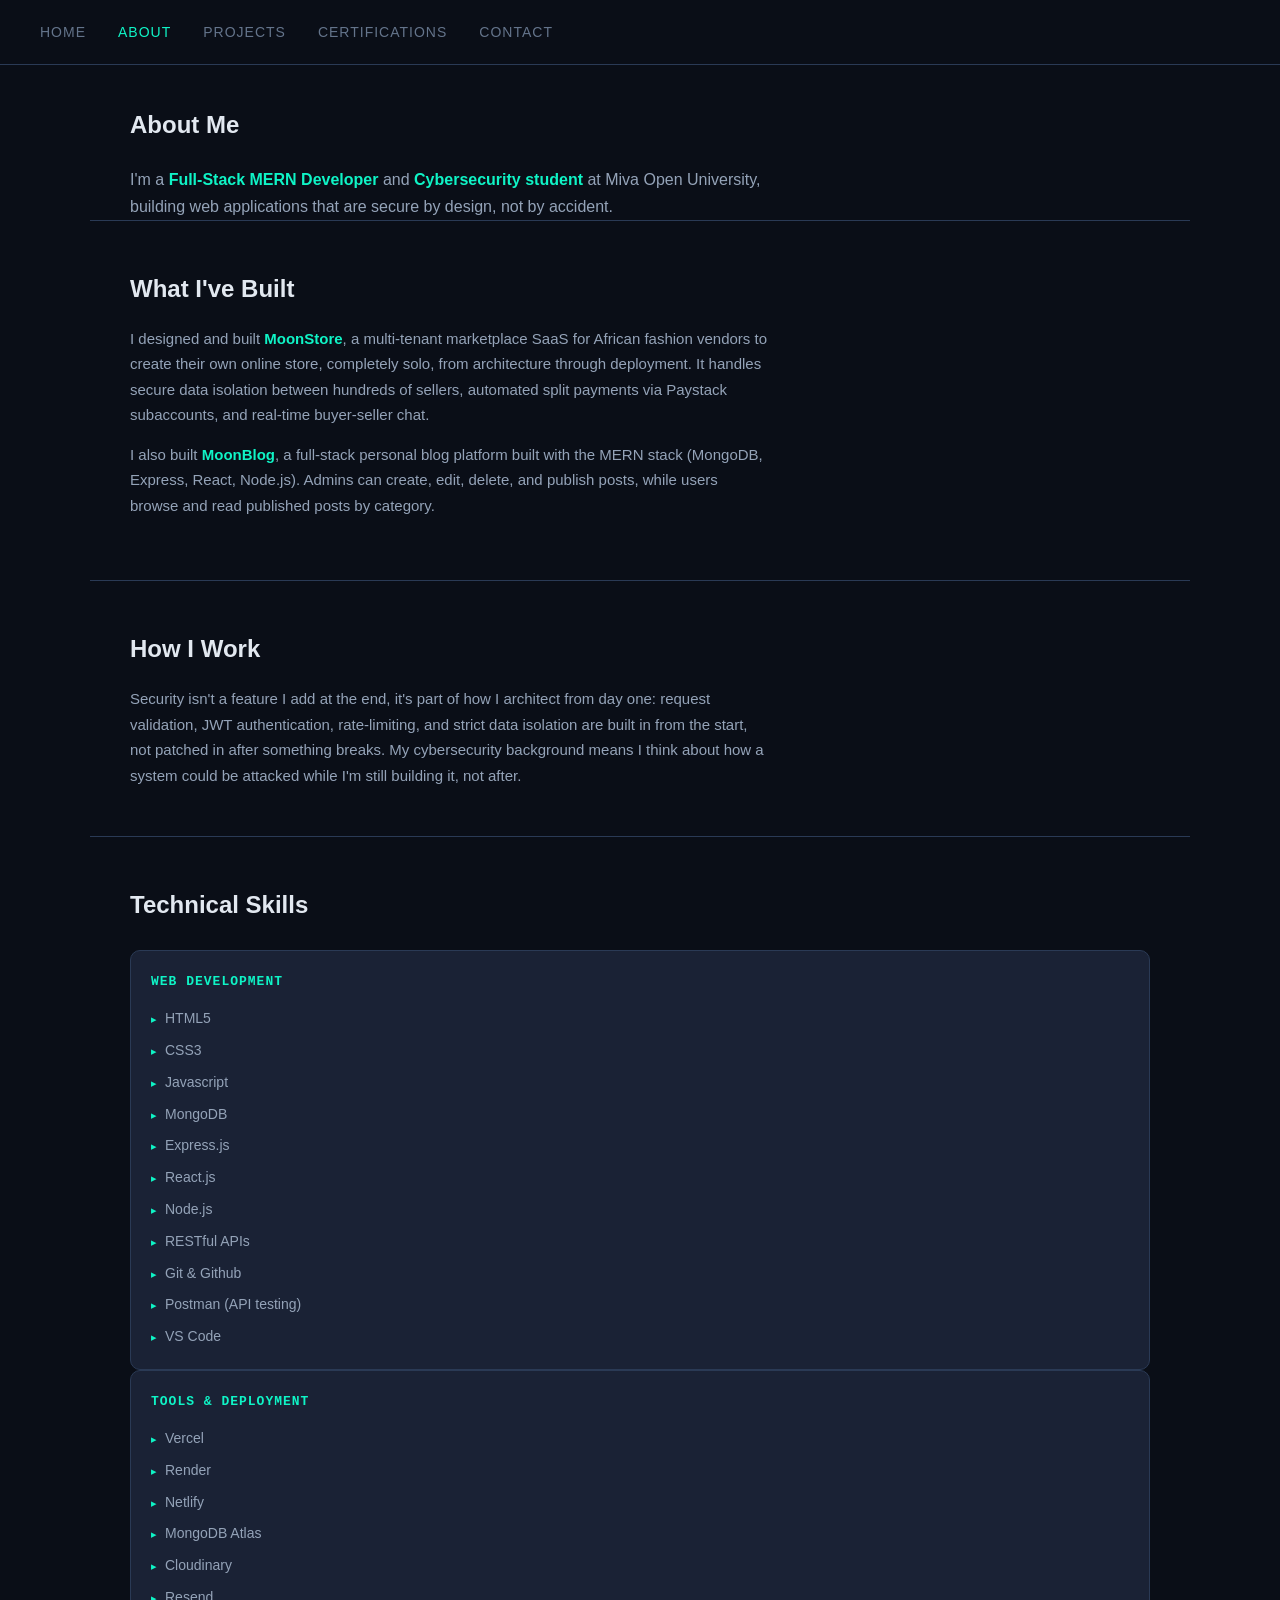
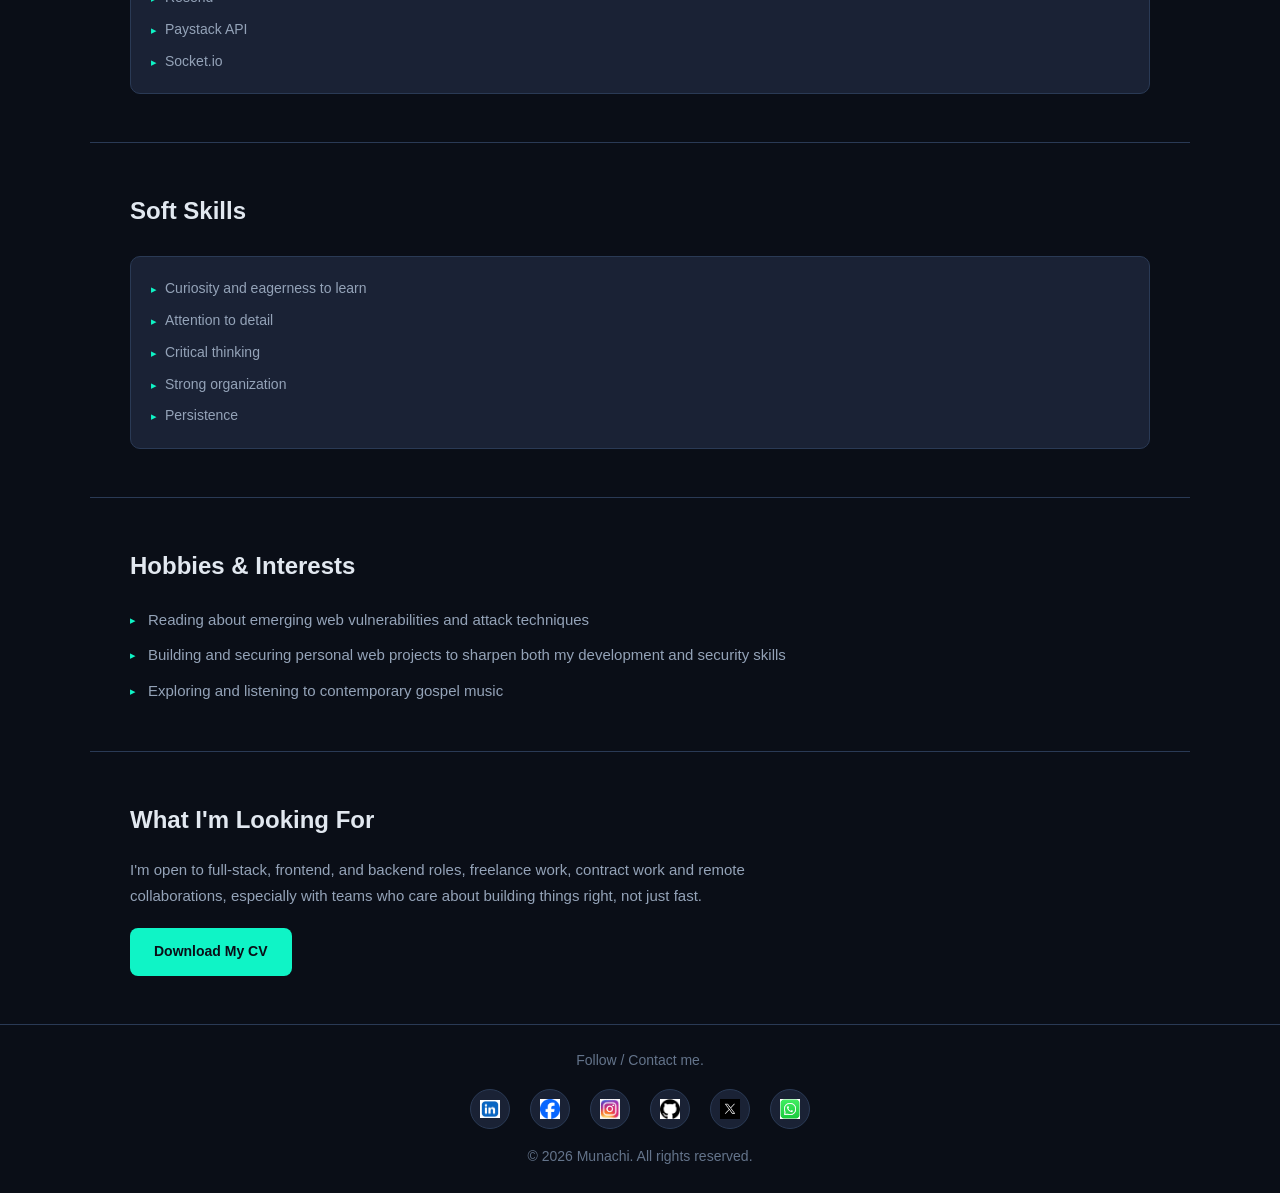
==== commit d57c5a55: "fixed the css errors" ====
--- a/about.html
+++ b/about.html
@@ -129,8 +129,7 @@
 <section class="looking-for section container">
   <h2>What I'm Looking For</h2>
   <p>
-    I'm open to full-stack, frontend, and backend roles, freelance work,
-    and remote collaborations, especially with teams who care about
+    I'm open to full-stack, frontend, and backend roles, freelance work, contract work and remote collaborations, especially with teams who care about
     building things right, not just fast.
   </p>
   <div class="cv-btn-wrapper">
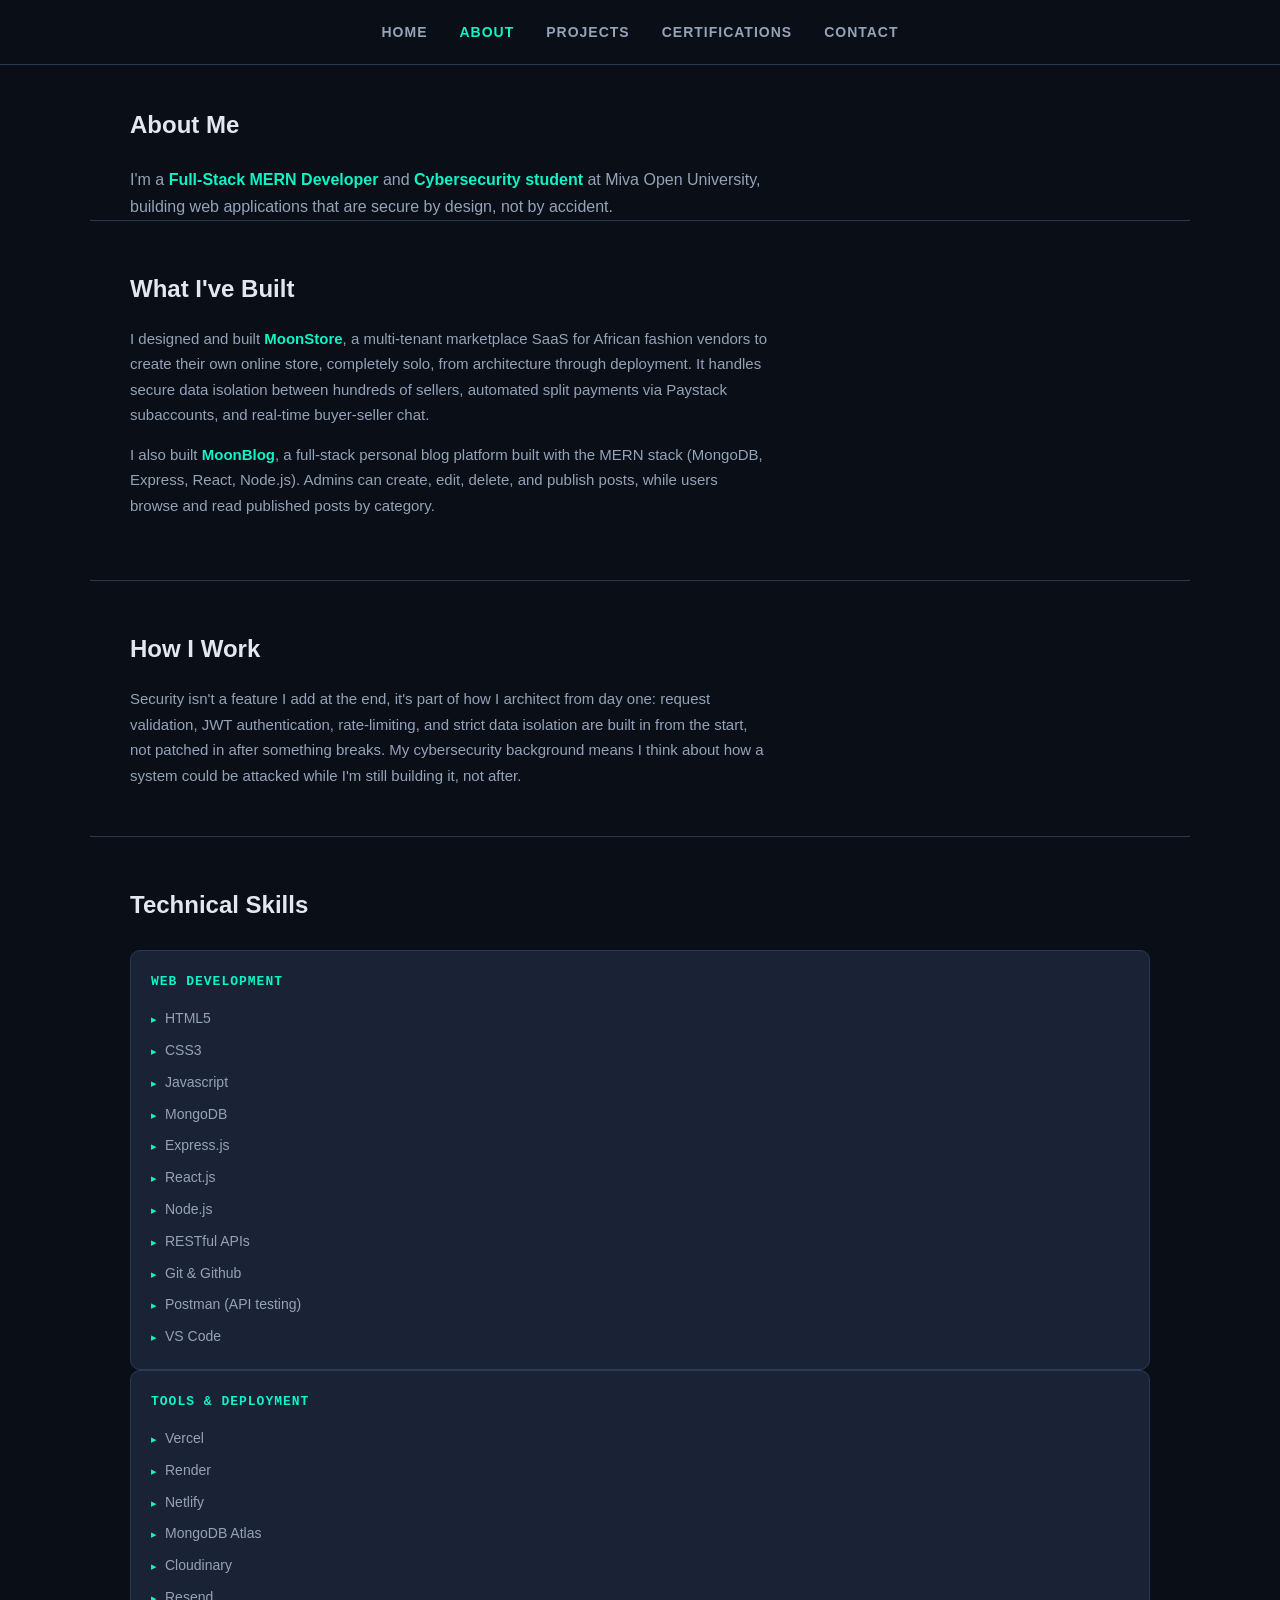
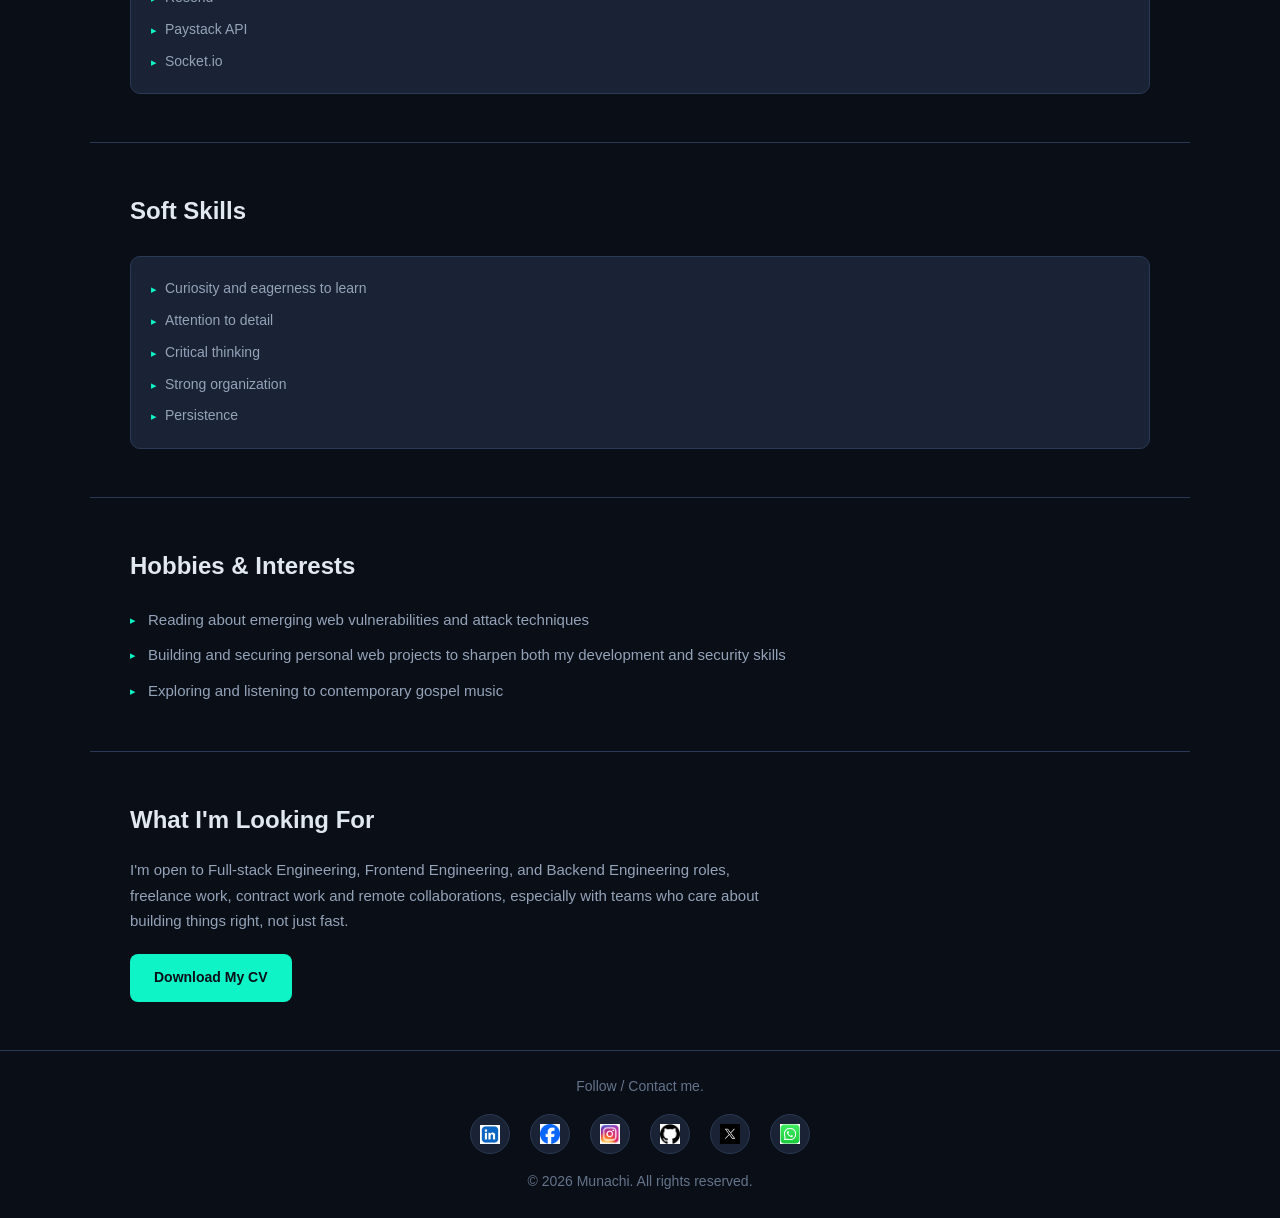
==== commit 758f6f10: "fixed missing export error in api file" ====
--- a/about.html
+++ b/about.html
@@ -129,7 +129,7 @@
 <section class="looking-for section container">
   <h2>What I'm Looking For</h2>
   <p>
-    I'm open to full-stack, frontend, and backend roles, freelance work, contract work and remote collaborations, especially with teams who care about
+    I'm open to Full-stack Engineering, Frontend Engineering, and Backend Engineering roles, freelance work, contract work and remote collaborations, especially with teams who care about
     building things right, not just fast.
   </p>
   <div class="cv-btn-wrapper">
--- a/css/about.css
+++ b/css/about.css
@@ -50,8 +50,9 @@
     display: block;
 }
 
-/* NAV */
-
+/* ==========================================================================
+   💎 TOP NAVBAR (PERFECTLY CENTERED ON DESKTOP)
+   ========================================================================== */
 header {
     background-color: #0a0e17;
     border-bottom: 1px solid #2a3a55;
@@ -59,37 +60,41 @@
     height: 65px;
     display: flex;
     align-items: center;
+    justify-content: center; /* 💎 Centers child items dead-center horizontally */
     position: sticky;
     top: 0;
     z-index: 50;
+    width: 100%;
+}
+
+header nav {
+    display: flex;
+    justify-content: center;
+    align-items: center;
+    width: 100%;
 }
 
 header nav ul {
     display: flex;
     gap: 32px;
-    margin-left: auto;
-    margin-right: auto;
-
+    margin: 0; /* Cleaned out auto margin hacks that collapse containers */
+    padding: 0;
 }
 
 header nav a {
     font-size: 14px;
-    font-weight: 500;
-    color: #64748b;
+    font-weight: 600; /* Boosted for sharp tech contrast legibility */
+    color: #94a3b8;  /* Higher contrast silver matching premium portfolio assets */
     text-transform: uppercase;
     letter-spacing: 1px;
 }
 
-header nav a:hover {
-    color: #0ff4c6;
-}
-
+header nav a:hover,
 header nav a.active {
     color: #0ff4c6;
 }
 
 /* BOTTOM NAV - hidden on desktop */
-
 .bottom-nav {
     display: none;
 }
@@ -97,7 +102,6 @@
 /* PAGE INTRO */
 
 /* INTRO */
-
 .intro {
     padding: 40px 40px 0;
 }
@@ -114,7 +118,6 @@
 }
 
 /* FLAGSHIP */
-
 .flagship {
     padding: 0 40px 48px;
     border-top: 1px solid #2a3a55;
@@ -141,7 +144,6 @@
 }
 
 /* APPROACH */
-
 .approach {
     padding: 0 40px 48px;
     border-top: 1px solid #2a3a55;
@@ -162,7 +164,6 @@
 }
 
 /* LOOKING FOR */
-
 .looking-for {
     padding: 48px 40px;
     border-top: 1px solid #2a3a55;
@@ -200,8 +201,8 @@
 .btn-download:hover {
     opacity: 0.85;
 }
+
 /* SKILLS */
-
 .skills {
     padding: 48px 40px;
     border-top: 1px solid #2a3a55;
@@ -262,7 +263,6 @@
 }
 
 /* HOBBIES */
-
 .hobbies {
     padding: 48px 40px;
     border-top: 1px solid #2a3a55;
@@ -298,7 +298,6 @@
 }
 
 /* FOOTER */
-
 footer {
     border-top: 1px solid #2a3a55;
     padding: 24px 40px;
@@ -342,51 +341,49 @@
     object-fit: contain;
 }
 
-/* MOBILE */
-
+/* ==========================================================================
+   📱 MOBILE RESPONSIVE MEDIA QUERIES
+   ========================================================================== */
 @media (max-width: 768px) {
-
     header {
         display: none;
     }
 
-  .bottom-nav {
-    display: flex;
-    position: fixed;
-    bottom: 0;
-    left: 0;
-    right: 0;
-    height: 65px;
-    background-color: #0f172a; 
-    border-top: 1px solid #1e293b;
-    justify-content: space-around;
-    align-items: center;
-    z-index: 50;
-    
-    
-    padding-bottom: env(safe-area-inset-bottom, 0px);
-    height: calc(65px + env(safe-area-inset-bottom, 0px)); 
-}
-
-.bottom-nav a {
-    display: flex;
-    flex-direction: column;
-    align-items: center;
-    gap: 4px;
-    color: #94a3b8; 
-    font-size: 11px; 
-    font-weight: 700; 
-    text-transform: uppercase;
-    letter-spacing: 0.05em; 
-    text-decoration: none; 
-    flex: 1;
-    padding: 8px 0;
-}
-
-.bottom-nav a.active,
-.bottom-nav a:hover {
-    color: #38bdf8; 
-}
+    .bottom-nav {
+        display: flex;
+        position: fixed;
+        bottom: 0;
+        left: 0;
+        right: 0;
+        height: 65px;
+        background-color: #0f172a; 
+        border-top: 1px solid #1e293b;
+        justify-content: space-around;
+        align-items: center;
+        z-index: 50;
+        padding-bottom: env(safe-area-inset-bottom, 0px);
+        height: calc(65px + env(safe-area-inset-bottom, 0px)); 
+    }
+
+    .bottom-nav a {
+        display: flex;
+        flex-direction: column;
+        align-items: center;
+        gap: 4px;
+        color: #94a3b8; 
+        font-size: 11px; 
+        font-weight: 700; 
+        text-transform: uppercase;
+        letter-spacing: 0.05em; 
+        text-decoration: none; 
+        flex: 1;
+        padding: 8px 0;
+    }
+
+    .bottom-nav a.active,
+    .bottom-nav a:hover {
+        color: #38bdf8; 
+    }
 
     body {
         padding-bottom: 72px;
@@ -400,62 +397,66 @@
         font-size: 28px;
     }
 
-   .education,
-.aspirations,
-.skills,
-.hobbies,
-.intro,
-.flagship,
-.approach,
-.looking-for {
-    padding-left: 20px;
-    padding-right: 20px;
-}
+    .education,
+    .aspirations,
+    .skills,
+    .hobbies,
+    .intro,
+    .flagship,
+    .approach,
+    .looking-for {
+        padding-left: 20px;
+        padding-right: 20px;
+    }
+
+    .skill-group{
+        margin-bottom: 10px;
+    }
 
     .skills-grid {
         flex-direction: column;
     }
 
     footer {
-    border-top: 1px solid #2a3a55;
-    padding: 24px 40px;
-    text-align: center;
-    display: flex;
-    flex-direction: column;
-    align-items: center;
-    gap: 16px;
-}
-
-footer p {
-    color: #64748b;
-    font-size: 14px;
-}
-
-.social-links {
-    display: flex;
-    gap: 20px;
-    align-items: center;
-}
-
-.social-links a {
-    display: flex;
-    align-items: center;
-    justify-content: center;
-    width: 40px;
-    height: 40px;
-    border-radius: 50%;
-    background-color: #1a2235;
-    border: 1px solid #2a3a55;
-    transition: border-color 0.25s;
-}
-
-.social-links a:hover {
-    border-color: #0ff4c6;
-}
-
-.social-links img {
-    width: 20px;
-    height: 20px;
-    object-fit: contain;
-}
-}+        border-top: 1px solid #2a3a55;
+        padding: 24px 40px;
+        text-align: center;
+        display: flex;
+        flex-direction: column;
+        align-items: center;
+        gap: 16px;
+    }
+
+    footer p {
+        color: #64748b;
+        font-size: 14px;
+    }
+
+    .social-links {
+        display: flex;
+        gap: 20px;
+        align-items: center;
+    }
+
+    .social-links a {
+        display: flex;
+        align-items: center;
+        justify-content: center;
+        width: 40px;
+        height: 40px;
+        border-radius: 50%;
+        background-color: #1a2235;
+        border: 1px solid #2a3a55;
+        transition: border-color 0.25s;
+    }
+
+    .social-links a:hover {
+        border-color: #0ff4c6;
+    }
+
+    .social-links img {
+        width: 20px;
+        height: 20px;
+        object-fit: contain;
+    }
+}
